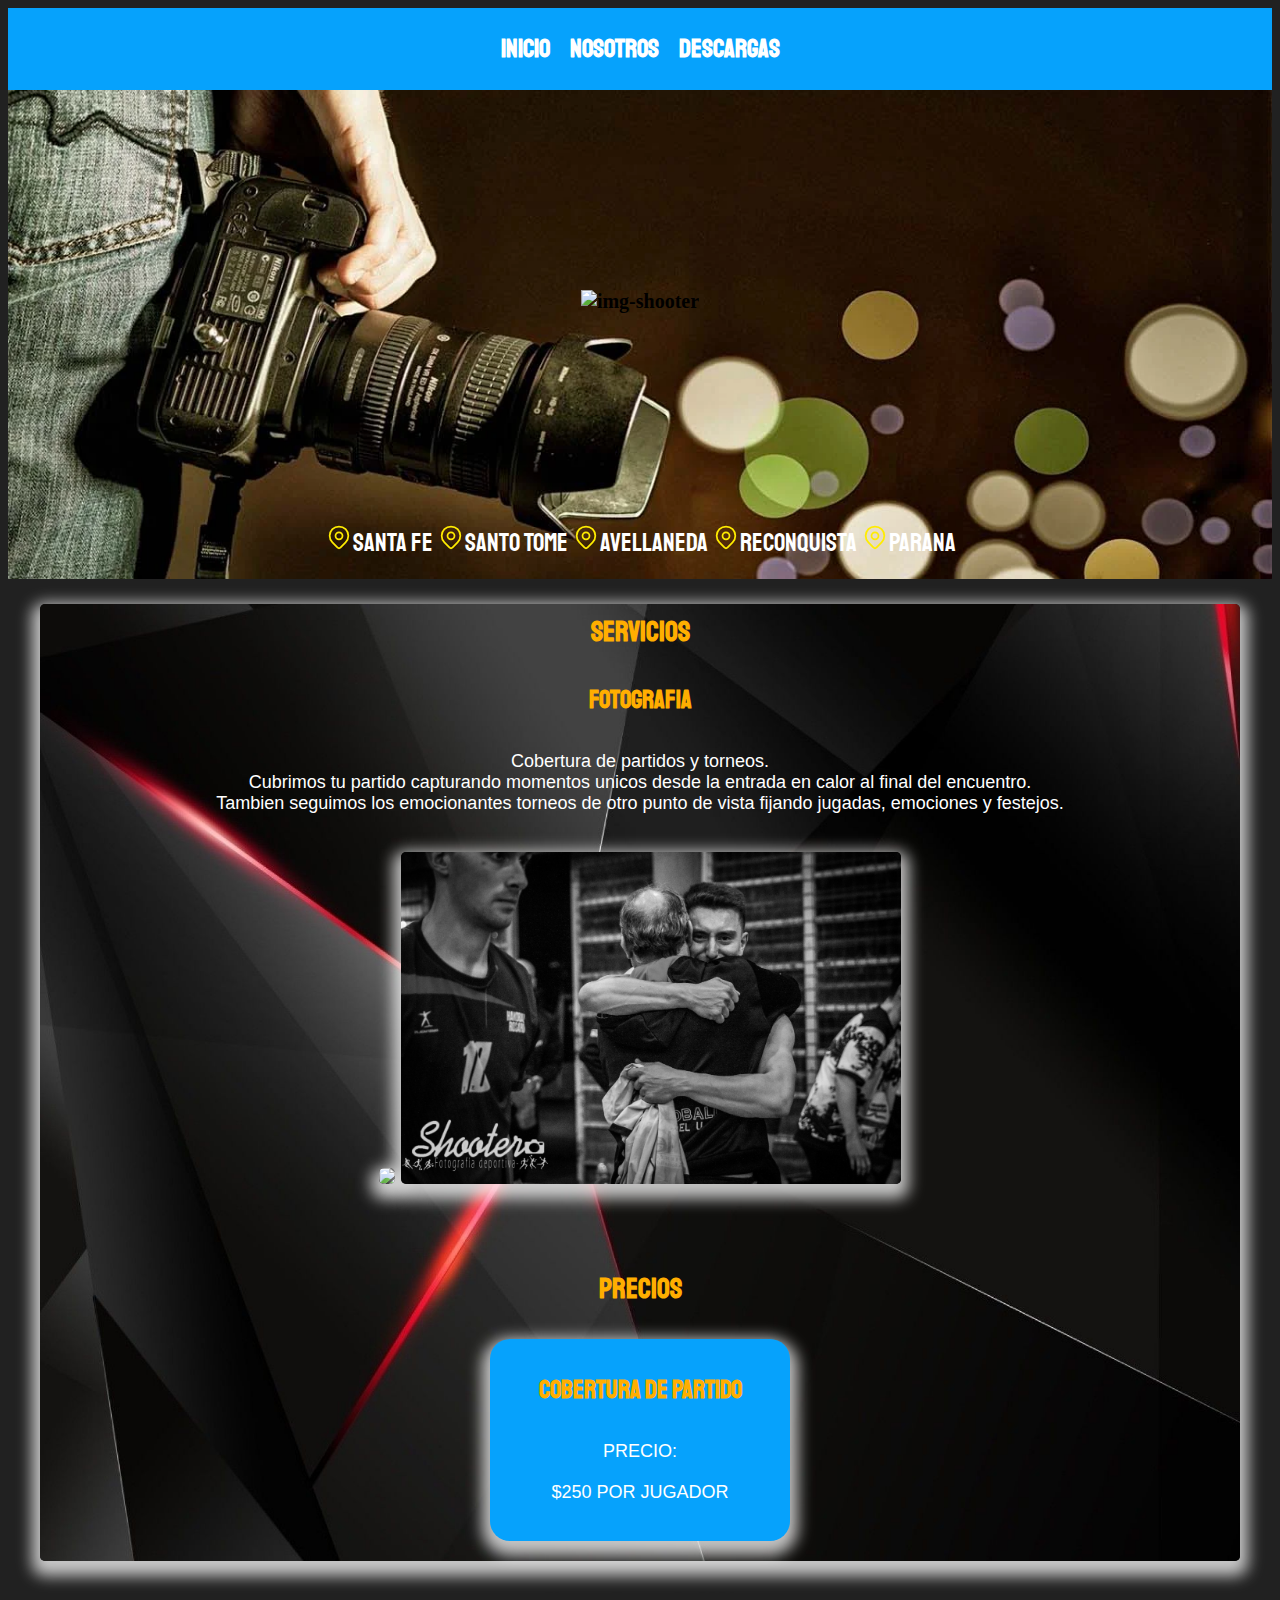
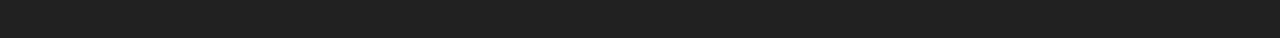
==== index.html @ 8a520754 "Update index.html" ====
<!DOCTYPE html>
<head>
    <meta charset="UTF-8">
<meta lang="lat">
<meta name="viewport" content="width=device-width, initial-scale=1.0">
    <meta translate="no">
    <meta name="description" content="Fotografia Deportiva">
        <link href="style.css" rel="stylesheet" as="style">
        <link href="normalize.css" rel="stylesheet" as="style">
        <meta http-equiv="X-UA-Compatible" content="IE=edge">
        <link rel="preconnect" href="https://fonts.googleapis.com">
<link rel="preconnect" href="https://fonts.gstatic.com" crossorigin>
<link href="https://fonts.googleapis.com/css2?family=Staatliches&display=swap" rel="stylesheet">
    <link rel="preload" href="normalize.css" as="style">
    <link rel="preload" href="style.css" as="style"  >
    <link rel="preload" href="https://fonts.googleapis.com/css2?family=Staatliches&display=swap">
    <link rel="preload" href="https://fonts.gstatic.com">
    <title> Shooter Fotografia Deportiva</title>
    </head>

<body>

<header>
    <nav class="navegacion contenido">
        <a href="index.html">Inicio</a>
        <a href="nosotros.html">Nosotros</a>
        <a href="descarga.html">Descargas</a>

    </nav>
</header >
<div class="fondo ">
   <h1 class="contenido"><picture> <source srcset="nueva  blanco.webp" type="image/webp">
        <img class="img__inicio" src="nueva  blanco.png" alt="img-shooter"></picture>
    </h1>
    <p> <svg xmlns="http://www.w3.org/2000/svg" class="icon icon-tabler icon-tabler-map-pin" width="28" height="28" viewBox="0 0 24 24" stroke-width="1.5" stroke="#ffec00" fill="none" stroke-linecap="round" stroke-linejoin="round">
        <path stroke="none" d="M0 0h24v24H0z" fill="none"/>
        <circle cx="12" cy="11" r="3" />
        <path d="M17.657 16.657l-4.243 4.243a2 2 0 0 1 -2.827 0l-4.244 -4.243a8 8 0 1 1 11.314 0z" />
      </svg>Santa Fe   <svg xmlns="http://www.w3.org/2000/svg" class="icon icon-tabler icon-tabler-map-pin" width="28" height="28" viewBox="0 0 24 24" stroke-width="1.5" stroke="#ffec00" fill="none" stroke-linecap="round" stroke-linejoin="round">
        <path stroke="none" d="M0 0h24v24H0z" fill="none"/>
        <circle cx="12" cy="11" r="3" />
        <path d="M17.657 16.657l-4.243 4.243a2 2 0 0 1 -2.827 0l-4.244 -4.243a8 8 0 1 1 11.314 0z" />
      </svg>Santo Tome   <svg xmlns="http://www.w3.org/2000/svg" class="icon icon-tabler icon-tabler-map-pin" width="28" height="28" viewBox="0 0 24 24" stroke-width="1.5" stroke="#ffec00" fill="none" stroke-linecap="round" stroke-linejoin="round">
        <path stroke="none" d="M0 0h24v24H0z" fill="none"/>
        <circle cx="12" cy="11" r="3" />
        <path d="M17.657 16.657l-4.243 4.243a2 2 0 0 1 -2.827 0l-4.244 -4.243a8 8 0 1 1 11.314 0z" />
      </svg>Avellaneda   <svg xmlns="http://www.w3.org/2000/svg" class="icon icon-tabler icon-tabler-map-pin" width="28" height="28" viewBox="0 0 24 24" stroke-width="1.5" stroke="#ffec00" fill="none" stroke-linecap="round" stroke-linejoin="round">
        <path stroke="none" d="M0 0h24v24H0z" fill="none"/>
        <circle cx="12" cy="11" r="3" />
        <path d="M17.657 16.657l-4.243 4.243a2 2 0 0 1 -2.827 0l-4.244 -4.243a8 8 0 1 1 11.314 0z" />
      </svg>Reconquista   <svg xmlns="http://www.w3.org/2000/svg" class="icon icon-tabler icon-tabler-map-pin" width="28" height="28" viewBox="0 0 24 24" stroke-width="1.5" stroke="#ffec00" fill="none" stroke-linecap="round" stroke-linejoin="round">
        <path stroke="none" d="M0 0h24v24H0z" fill="none"/>
        <circle cx="12" cy="11" r="3" />
        <path d="M17.657 16.657l-4.243 4.243a2 2 0 0 1 -2.827 0l-4.244 -4.243a8 8 0 1 1 11.314 0z" />
      </svg>Parana</p>
</div>



<main class="contenido sombraprincipal">
    <h2>Servicios</h2>
    <div class="servicios__fotografia">
<h3>Fotografia</h3>
<p>Cobertura de partidos y torneos.<br>Cubrimos tu partido capturando momentos unicos desde la entrada en calor al final del encuentro.<br>
  Tambien seguimos los emocionantes torneos de otro punto de vista fijando jugadas, emociones y festejos.
</p>
<p>
<img class="contenido sombra" src="fotos/WhatsApp Image 2021-04-12 at 5.37.15 PM.jpeg">
<img class="contenido sombra" src="fotos/WhatsApp Image 2021-06-12 at 12.08.29 PM.jpeg">
</p>

    </div>
<section class="precio" >
<h2>Precios</h2>
<div class="marco__precio sombra">
  <h3>Cobertura de partido</h3>
  <p class="precio__precio">Precio:</p>
  <p>$250 por jugador</p>
</div>

</section>



















</main>
<footer><p>Shooter Fotografia 2021</p></footer>

    <script src="modernizr.js"></script>
</body>

</html>
---- style.css ----
:root{
     
        --black: #212121;
        --white: #ffffff;
        --primary: #ffae00;
        --secondary: #06a2fc;
        --grey: #9b9b9b;
        --font: 'Staatliches';
    }

 html{   box-sizing: border-box;
    font-size: 62.5%;
  }
  
      
    body{background-color:rgba(0, 0, 0, 0.87);}
     

      body{ width: min(90%  120rem);}

      header{display: flex;
    justify-content: center;
background-color: var(--secondary);
padding: 1.5rem;}

.contenido{max-width: 120rem;
    margin: 0 auto 0 auto;}

/* NAVEGACIÓN */
.navegacion{display: flex;
    flex-direction: column;
    justify-content: space-between;
}
    
    
    .navegacion a { 
        color: var(--white);
        font-family:var(--font);
        padding: 1rem;
        text-decoration: none;
        font-size: 2rem;
    font-weight: bold;
    text-align: center;
    display: block;
    }
    
    
    
    
    @media (min-width: 768px) {.navegacion{ flex-direction: row;
        justify-content: space-between;}
        .navegacion a{font-size: 2.5rem; padding: 1rem;}}

/* TITULOS Y PARRAFOS */

      h1{text-align: center; 
    margin: 0;}

    h2{text-align: center;
        font-weight: bold;
        padding: 1rem;
        font-size: 2.8rem;
        font-family: var(--font);
        color: var(--primary);}


    h3{text-align: center;
        font-weight: bold;
       
        font-size: 2.5rem;
        font-family: var(--font);
    color: var(--primary);}
    
        p{text-align: center;
            font-weight: normal;
            padding: 1rem;
            font-size: 1.8rem;
            font-family:'Istok Web', sans-serif;
       color: var(--white);}

      

       /* IMG SHOOTER */
       .img__inicio{width: 35rem;
        margin: 4rem auto;}

@media (min-width: 768px) { .img__inicio{width: 70rem;
    margin: 20rem auto;}
    
}

/* FONDO */
      .fondo{background-image: url(fondo.jpg);
        background-image: url(fondo.webp);
    background-repeat: no-repeat;
    background-size: cover;
background-position: center;}
    
.fondo p{margin-top: 0;
padding-bottom: 2rem;
font-family: var(--font);
font-size: 2.5rem;}

@media (max-width: 768px) {.fondo p{margin-top: 0;
    padding-bottom: 2rem;
    font-family: var(--font);
    font-size: 2rem;}
    
}

/* SOMBRA*/
.sombraprincipal{-webkit-box-shadow: 0px 7px 15px 8px rgba(255, 255, 255, 0.75);
    -moz-box-shadow: 0px 7px 15px 8px rgba(255, 255, 255, 0.75);
    box-shadow: 0px 7px 15px 8px rgba(255, 255, 255, 0.75);
    background-image: url(FONDO1.jpg);background-repeat: no-repeat;
    background-size: cover; background-position: center;
border-radius: .5rem;}

.sombra{-webkit-box-shadow: 0px 7px 15px 8px rgba(255, 255, 255, 0.75);
    -moz-box-shadow: 0px 7px 15px 8px rgba(255, 255, 255, 0.75);
    box-shadow: 0px 7px 15px 8px rgba(255, 255, 255, 0.75);}
/* SERVICIOS */
.servicios__fotografia{padding-bottom: 2rem;}
.servicios__fotografia img{width: 30rem; border-radius: .5rem;}
@media (min-width: 768px) {
    .servicios__fotografia img{width: 50rem;}.sombraprincipal{background-position: unset;}
}

.marco__precio{max-width: 30rem; background-color: var(--secondary); text-transform: uppercase; font-weight: bold; font-family:var(--font);
margin-left: auto; margin-right: auto; border-radius: 2rem; padding: 1rem 0;}
.precio__precio{margin-bottom: 0;}  .marco__precio p{margin-top: 0;}

.precio{padding-bottom: 2rem;}

/*BOTON*/
.boton  {background-color: var(--primary);
    color: var(--white);
    padding: 1rem 1rem;
    margin-top: 2rem;
    font-size: 2rem;
    text-decoration: none;
    text-transform: uppercase;
    font-weight: bold;
    border-radius: .5rem;
    width: 50%;
    text-align: center;
    border: none;
    display: block;
    font-family: var(--font);
    justify-content: center;
    margin-right: auto;
    margin-left: auto;
    -webkit-box-shadow: -1px 13px 13px 0px rgba(255, 255, 255, 0.75);
    -moz-box-shadow: -1px 13px 13px 0px rgba(255, 255, 255, 0.75);
    box-shadow: -1px 13px 13px 0px rgba(255, 255, 255, 0.75);
    margin-bottom: 1.5rem;
}


    


@media (min-width: 768px) {.boton{font-size: 3rem;padding: 1rem 3rem;margin-top: 1rem;}
    
}

/*CONTACTO*/

.contacto__equipo{ display: flex; flex-direction: column; align-items: center; justify-content: space-between;}

.contacto__equipo a{ padding-left: 7rem; padding-right: 7rem;}


.contacto__equipo img{  width: 25rem; height: 25rem; border-radius: 50%; margin-bottom: 1rem; -webkit-box-shadow: -1px 13px 13px 0px rgba(255, 255, 255, 0.75);
    -moz-box-shadow: -1px 13px 13px 0px rgba(255, 255, 255, 0.75);
    box-shadow: -1px 13px 13px 0px rgba(255, 255, 255, 0.75);}


@media (min-width: 992px) {.contacto__equipo{display: grid; margin: 0 auto; margin-bottom: 2rem;
grid-template-columns: 30% 70%;}.margenarriba{margin-top: 10rem}
.contacto__equipo img{margin-left: auto; margin-right: 0; margin-left: 5rem;  width: 20rem; height: 20rem; } .contacto__equipo a{margin-right: auto; margin-left: 2rem;}

}

.contacto__texto{margin-bottom: 0; padding-bottom: 0;}

.iconcontacto {background-color: var(--primary); border-radius: 1rem;
margin:0 1rem 1rem 1rem;}


/*ICONO*/




/*DESCARGA*/
.descarga{padding-bottom: 2rem;}

.descarga a{ font-family:'Istok Web', sans-serif;}



/*FOOTER*/
footer p{color:var(--black);}
---- style.css ----
:root{
     
        --black: #212121;
        --white: #ffffff;
        --primary: #ffae00;
        --secondary: #06a2fc;
        --grey: #9b9b9b;
        --font: 'Staatliches';
    }

 html{   box-sizing: border-box;
    font-size: 62.5%;
  }
  
      
    body{background-color:rgba(0, 0, 0, 0.87);}
     

      body{ width: min(90%  120rem);}

      header{display: flex;
    justify-content: center;
background-color: var(--secondary);
padding: 1.5rem;}

.contenido{max-width: 120rem;
    margin: 0 auto 0 auto;}

/* NAVEGACIÓN */
.navegacion{display: flex;
    flex-direction: column;
    justify-content: space-between;
}
    
    
    .navegacion a { 
        color: var(--white);
        font-family:var(--font);
        padding: 1rem;
        text-decoration: none;
        font-size: 2rem;
    font-weight: bold;
    text-align: center;
    display: block;
    }
    
    
    
    
    @media (min-width: 768px) {.navegacion{ flex-direction: row;
        justify-content: space-between;}
        .navegacion a{font-size: 2.5rem; padding: 1rem;}}

/* TITULOS Y PARRAFOS */

      h1{text-align: center; 
    margin: 0;}

    h2{text-align: center;
        font-weight: bold;
        padding: 1rem;
        font-size: 2.8rem;
        font-family: var(--font);
        color: var(--primary);}


    h3{text-align: center;
        font-weight: bold;
       
        font-size: 2.5rem;
        font-family: var(--font);
    color: var(--primary);}
    
        p{text-align: center;
            font-weight: normal;
            padding: 1rem;
            font-size: 1.8rem;
            font-family:'Istok Web', sans-serif;
       color: var(--white);}

      

       /* IMG SHOOTER */
       .img__inicio{width: 35rem;
        margin: 4rem auto;}

@media (min-width: 768px) { .img__inicio{width: 70rem;
    margin: 20rem auto;}
    
}

/* FONDO */
      .fondo{background-image: url(fondo.jpg);
        background-image: url(fondo.webp);
    background-repeat: no-repeat;
    background-size: cover;
background-position: center;}
    
.fondo p{margin-top: 0;
padding-bottom: 2rem;
font-family: var(--font);
font-size: 2.5rem;}

@media (max-width: 768px) {.fondo p{margin-top: 0;
    padding-bottom: 2rem;
    font-family: var(--font);
    font-size: 2rem;}
    
}

/* SOMBRA*/
.sombraprincipal{-webkit-box-shadow: 0px 7px 15px 8px rgba(255, 255, 255, 0.75);
    -moz-box-shadow: 0px 7px 15px 8px rgba(255, 255, 255, 0.75);
    box-shadow: 0px 7px 15px 8px rgba(255, 255, 255, 0.75);
    background-image: url(FONDO1.jpg);background-repeat: no-repeat;
    background-size: cover; background-position: center;
border-radius: .5rem;}

.sombra{-webkit-box-shadow: 0px 7px 15px 8px rgba(255, 255, 255, 0.75);
    -moz-box-shadow: 0px 7px 15px 8px rgba(255, 255, 255, 0.75);
    box-shadow: 0px 7px 15px 8px rgba(255, 255, 255, 0.75);}
/* SERVICIOS */
.servicios__fotografia{padding-bottom: 2rem;}
.servicios__fotografia img{width: 30rem; border-radius: .5rem;}
@media (min-width: 768px) {
    .servicios__fotografia img{width: 50rem;}.sombraprincipal{background-position: unset;}
}

.marco__precio{max-width: 30rem; background-color: var(--secondary); text-transform: uppercase; font-weight: bold; font-family:var(--font);
margin-left: auto; margin-right: auto; border-radius: 2rem; padding: 1rem 0;}
.precio__precio{margin-bottom: 0;}  .marco__precio p{margin-top: 0;}

.precio{padding-bottom: 2rem;}

/*BOTON*/
.boton  {background-color: var(--primary);
    color: var(--white);
    padding: 1rem 1rem;
    margin-top: 2rem;
    font-size: 2rem;
    text-decoration: none;
    text-transform: uppercase;
    font-weight: bold;
    border-radius: .5rem;
    width: 50%;
    text-align: center;
    border: none;
    display: block;
    font-family: var(--font);
    justify-content: center;
    margin-right: auto;
    margin-left: auto;
    -webkit-box-shadow: -1px 13px 13px 0px rgba(255, 255, 255, 0.75);
    -moz-box-shadow: -1px 13px 13px 0px rgba(255, 255, 255, 0.75);
    box-shadow: -1px 13px 13px 0px rgba(255, 255, 255, 0.75);
    margin-bottom: 1.5rem;
}


    


@media (min-width: 768px) {.boton{font-size: 3rem;padding: 1rem 3rem;margin-top: 1rem;}
    
}

/*CONTACTO*/

.contacto__equipo{ display: flex; flex-direction: column; align-items: center; justify-content: space-between;}

.contacto__equipo a{ padding-left: 7rem; padding-right: 7rem;}


.contacto__equipo img{  width: 25rem; height: 25rem; border-radius: 50%; margin-bottom: 1rem; -webkit-box-shadow: -1px 13px 13px 0px rgba(255, 255, 255, 0.75);
    -moz-box-shadow: -1px 13px 13px 0px rgba(255, 255, 255, 0.75);
    box-shadow: -1px 13px 13px 0px rgba(255, 255, 255, 0.75);}


@media (min-width: 992px) {.contacto__equipo{display: grid; margin: 0 auto; margin-bottom: 2rem;
grid-template-columns: 30% 70%;}.margenarriba{margin-top: 10rem}
.contacto__equipo img{margin-left: auto; margin-right: 0; margin-left: 5rem;  width: 20rem; height: 20rem; } .contacto__equipo a{margin-right: auto; margin-left: 2rem;}

}

.contacto__texto{margin-bottom: 0; padding-bottom: 0;}

.iconcontacto {background-color: var(--primary); border-radius: 1rem;
margin:0 1rem 1rem 1rem;}


/*ICONO*/




/*DESCARGA*/
.descarga{padding-bottom: 2rem;}

.descarga a{ font-family:'Istok Web', sans-serif;}



/*FOOTER*/
footer p{color:var(--black);}
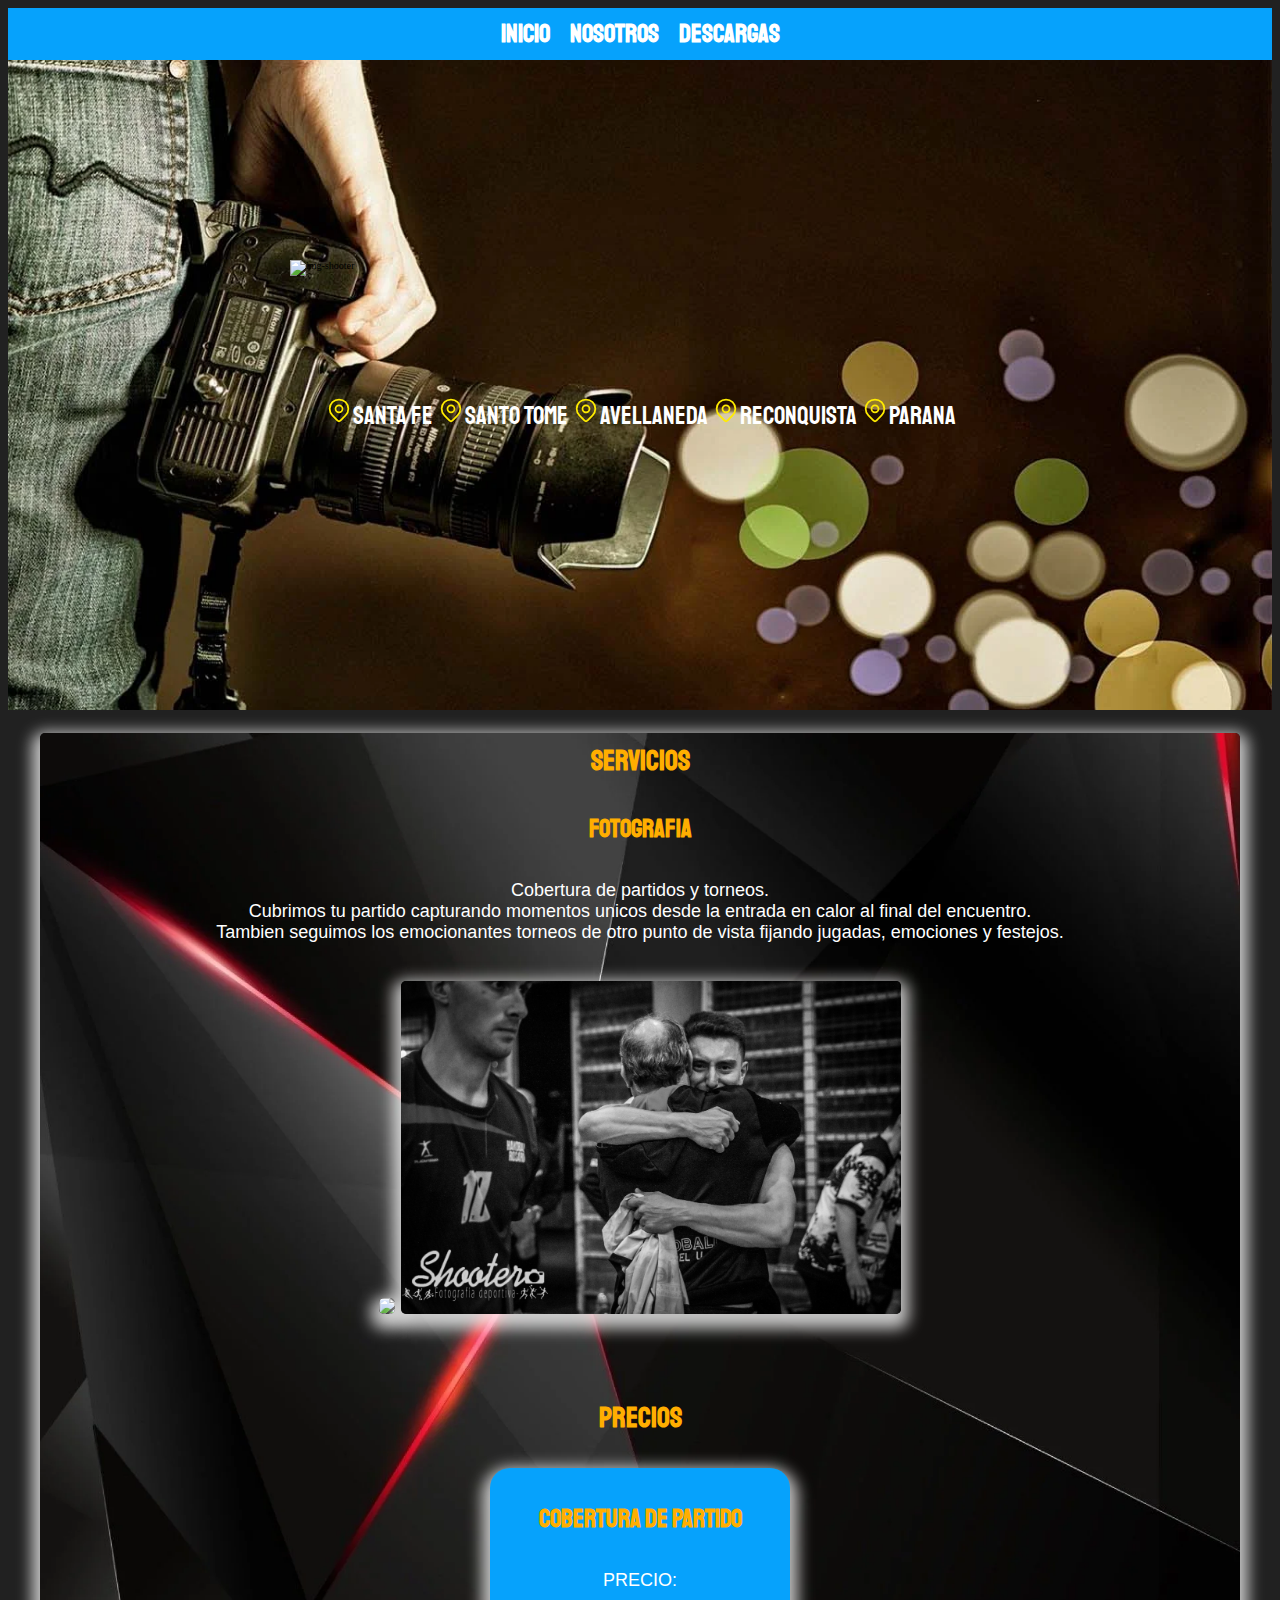
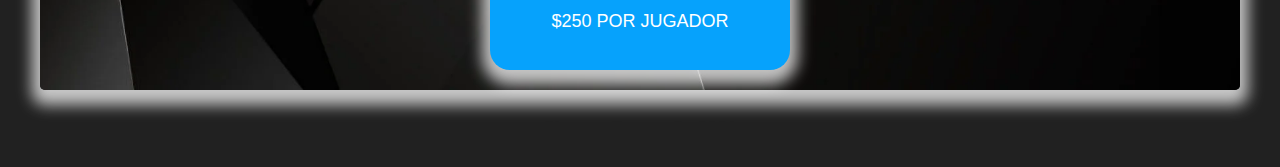
==== commit f1acb5c8: "Update index.html" ====
--- a/index.html
+++ b/index.html
@@ -29,9 +29,9 @@
     </nav>
 </header >
 <div class="fondo ">
-   <h1 class="contenido"><picture> <source srcset="nueva  blanco.webp" type="image/webp">
-        <img class="img__inicio" src="nueva  blanco.png" alt="img-shooter"></picture>
-    </h1>
+   <picture> <source srcset="nueva  blanco.webp" type="image/webp">
+        <img class="img__inicio contenido" src="nueva  blanco.png" alt="img-shooter"></picture>
+        
     <p> <svg xmlns="http://www.w3.org/2000/svg" class="icon icon-tabler icon-tabler-map-pin" width="28" height="28" viewBox="0 0 24 24" stroke-width="1.5" stroke="#ffec00" fill="none" stroke-linecap="round" stroke-linejoin="round">
         <path stroke="none" d="M0 0h24v24H0z" fill="none"/>
         <circle cx="12" cy="11" r="3" />
--- a/style.css
+++ b/style.css
@@ -11,17 +11,19 @@
  html{   box-sizing: border-box;
     font-size: 62.5%;
   }
+  *, *:before, *:after {
+    box-sizing: inherit;
+  }
   
       
     body{background-color:rgba(0, 0, 0, 0.87);}
      
 
-      body{ width: min(90%  120rem);}
+      
 
       header{display: flex;
     justify-content: center;
-background-color: var(--secondary);
-padding: 1.5rem;}
+background-color: var(--secondary);}
 
 .contenido{max-width: 120rem;
     margin: 0 auto 0 auto;}
@@ -39,17 +41,16 @@
         padding: 1rem;
         text-decoration: none;
         font-size: 2rem;
-    font-weight: bold;
-    text-align: center;
-    display: block;
+        font-weight: bold;
+        text-align: center;
+        display: block;
     }
     
     
     
     
-    @media (min-width: 768px) {.navegacion{ flex-direction: row;
-        justify-content: space-between;}
-        .navegacion a{font-size: 2.5rem; padding: 1rem;}}
+    @media (min-width: 768px) {.navegacion{ flex-direction: row;}
+        .navegacion a{font-size: 2.5rem;}}
 
 /* TITULOS Y PARRAFOS */
 
@@ -82,10 +83,13 @@
 
        /* IMG SHOOTER */
        .img__inicio{width: 35rem;
-        margin: 4rem auto;}
+        display: flex;
+        justify-content: center;
+        margin: 0 auto;}
 
 @media (min-width: 768px) { .img__inicio{width: 70rem;
-    margin: 20rem auto;}
+    padding-top: 20rem;
+padding-bottom: 10rem;}
     
 }
 
@@ -94,15 +98,21 @@
         background-image: url(fondo.webp);
     background-repeat: no-repeat;
     background-size: cover;
-background-position: center;}
-    
-.fondo p{margin-top: 0;
-padding-bottom: 2rem;
+background-position: center;
+width: 100%;
+height: 35rem;}
+@media (min-width: 768px) {.fondo{
+    height: 65rem;}
+}
+    
+.fondo p{
+
 font-family: var(--font);
-font-size: 2.5rem;}
-
-@media (max-width: 768px) {.fondo p{margin-top: 0;
-    padding-bottom: 2rem;
+font-size: 2.5rem;
+margin: 2rem auto;
+padding: 0;}
+
+@media (max-width: 768px) {.fondo p{
     font-family: var(--font);
     font-size: 2rem;}
     
@@ -112,8 +122,10 @@
 .sombraprincipal{-webkit-box-shadow: 0px 7px 15px 8px rgba(255, 255, 255, 0.75);
     -moz-box-shadow: 0px 7px 15px 8px rgba(255, 255, 255, 0.75);
     box-shadow: 0px 7px 15px 8px rgba(255, 255, 255, 0.75);
-    background-image: url(FONDO1.jpg);background-repeat: no-repeat;
-    background-size: cover; background-position: center;
+    background-image: url(FONDO1.jpg);
+    background-image: url(FONDO1.webp);
+    background-repeat: no-repeat;
+    background-size: cover; 
 border-radius: .5rem;}
 
 .sombra{-webkit-box-shadow: 0px 7px 15px 8px rgba(255, 255, 255, 0.75);
@@ -123,7 +135,7 @@
 .servicios__fotografia{padding-bottom: 2rem;}
 .servicios__fotografia img{width: 30rem; border-radius: .5rem;}
 @media (min-width: 768px) {
-    .servicios__fotografia img{width: 50rem;}.sombraprincipal{background-position: unset;}
+    .servicios__fotografia img{width: 50rem;}
 }
 
 .marco__precio{max-width: 30rem; background-color: var(--secondary); text-transform: uppercase; font-weight: bold; font-family:var(--font);
@@ -135,14 +147,15 @@
 /*BOTON*/
 .boton  {background-color: var(--primary);
     color: var(--white);
-    padding: 1rem 1rem;
-    margin-top: 2rem;
-    font-size: 2rem;
+    padding: 1rem 3rem;
+	margin-top: 1rem;
+	font-size: 2rem;
+	max-width: 40rem;
     text-decoration: none;
     text-transform: uppercase;
     font-weight: bold;
     border-radius: .5rem;
-    width: 50%;
+    width: 90%;
     text-align: center;
     border: none;
     display: block;
@@ -156,13 +169,12 @@
     margin-bottom: 1.5rem;
 }
 
-
-    
-
-
-@media (min-width: 768px) {.boton{font-size: 3rem;padding: 1rem 3rem;margin-top: 1rem;}
-    
-}
+.boton:hover{cursor: pointer;}
+    
+
+
+    
+
 
 /*CONTACTO*/
 
--- a/style.css
+++ b/style.css
@@ -11,17 +11,19 @@
  html{   box-sizing: border-box;
     font-size: 62.5%;
   }
+  *, *:before, *:after {
+    box-sizing: inherit;
+  }
   
       
     body{background-color:rgba(0, 0, 0, 0.87);}
      
 
-      body{ width: min(90%  120rem);}
+      
 
       header{display: flex;
     justify-content: center;
-background-color: var(--secondary);
-padding: 1.5rem;}
+background-color: var(--secondary);}
 
 .contenido{max-width: 120rem;
     margin: 0 auto 0 auto;}
@@ -39,17 +41,16 @@
         padding: 1rem;
         text-decoration: none;
         font-size: 2rem;
-    font-weight: bold;
-    text-align: center;
-    display: block;
+        font-weight: bold;
+        text-align: center;
+        display: block;
     }
     
     
     
     
-    @media (min-width: 768px) {.navegacion{ flex-direction: row;
-        justify-content: space-between;}
-        .navegacion a{font-size: 2.5rem; padding: 1rem;}}
+    @media (min-width: 768px) {.navegacion{ flex-direction: row;}
+        .navegacion a{font-size: 2.5rem;}}
 
 /* TITULOS Y PARRAFOS */
 
@@ -82,10 +83,13 @@
 
        /* IMG SHOOTER */
        .img__inicio{width: 35rem;
-        margin: 4rem auto;}
+        display: flex;
+        justify-content: center;
+        margin: 0 auto;}
 
 @media (min-width: 768px) { .img__inicio{width: 70rem;
-    margin: 20rem auto;}
+    padding-top: 20rem;
+padding-bottom: 10rem;}
     
 }
 
@@ -94,15 +98,21 @@
         background-image: url(fondo.webp);
     background-repeat: no-repeat;
     background-size: cover;
-background-position: center;}
-    
-.fondo p{margin-top: 0;
-padding-bottom: 2rem;
+background-position: center;
+width: 100%;
+height: 35rem;}
+@media (min-width: 768px) {.fondo{
+    height: 65rem;}
+}
+    
+.fondo p{
+
 font-family: var(--font);
-font-size: 2.5rem;}
-
-@media (max-width: 768px) {.fondo p{margin-top: 0;
-    padding-bottom: 2rem;
+font-size: 2.5rem;
+margin: 2rem auto;
+padding: 0;}
+
+@media (max-width: 768px) {.fondo p{
     font-family: var(--font);
     font-size: 2rem;}
     
@@ -112,8 +122,10 @@
 .sombraprincipal{-webkit-box-shadow: 0px 7px 15px 8px rgba(255, 255, 255, 0.75);
     -moz-box-shadow: 0px 7px 15px 8px rgba(255, 255, 255, 0.75);
     box-shadow: 0px 7px 15px 8px rgba(255, 255, 255, 0.75);
-    background-image: url(FONDO1.jpg);background-repeat: no-repeat;
-    background-size: cover; background-position: center;
+    background-image: url(FONDO1.jpg);
+    background-image: url(FONDO1.webp);
+    background-repeat: no-repeat;
+    background-size: cover; 
 border-radius: .5rem;}
 
 .sombra{-webkit-box-shadow: 0px 7px 15px 8px rgba(255, 255, 255, 0.75);
@@ -123,7 +135,7 @@
 .servicios__fotografia{padding-bottom: 2rem;}
 .servicios__fotografia img{width: 30rem; border-radius: .5rem;}
 @media (min-width: 768px) {
-    .servicios__fotografia img{width: 50rem;}.sombraprincipal{background-position: unset;}
+    .servicios__fotografia img{width: 50rem;}
 }
 
 .marco__precio{max-width: 30rem; background-color: var(--secondary); text-transform: uppercase; font-weight: bold; font-family:var(--font);
@@ -135,14 +147,15 @@
 /*BOTON*/
 .boton  {background-color: var(--primary);
     color: var(--white);
-    padding: 1rem 1rem;
-    margin-top: 2rem;
-    font-size: 2rem;
+    padding: 1rem 3rem;
+	margin-top: 1rem;
+	font-size: 2rem;
+	max-width: 40rem;
     text-decoration: none;
     text-transform: uppercase;
     font-weight: bold;
     border-radius: .5rem;
-    width: 50%;
+    width: 90%;
     text-align: center;
     border: none;
     display: block;
@@ -156,13 +169,12 @@
     margin-bottom: 1.5rem;
 }
 
-
-    
-
-
-@media (min-width: 768px) {.boton{font-size: 3rem;padding: 1rem 3rem;margin-top: 1rem;}
-    
-}
+.boton:hover{cursor: pointer;}
+    
+
+
+    
+
 
 /*CONTACTO*/
 
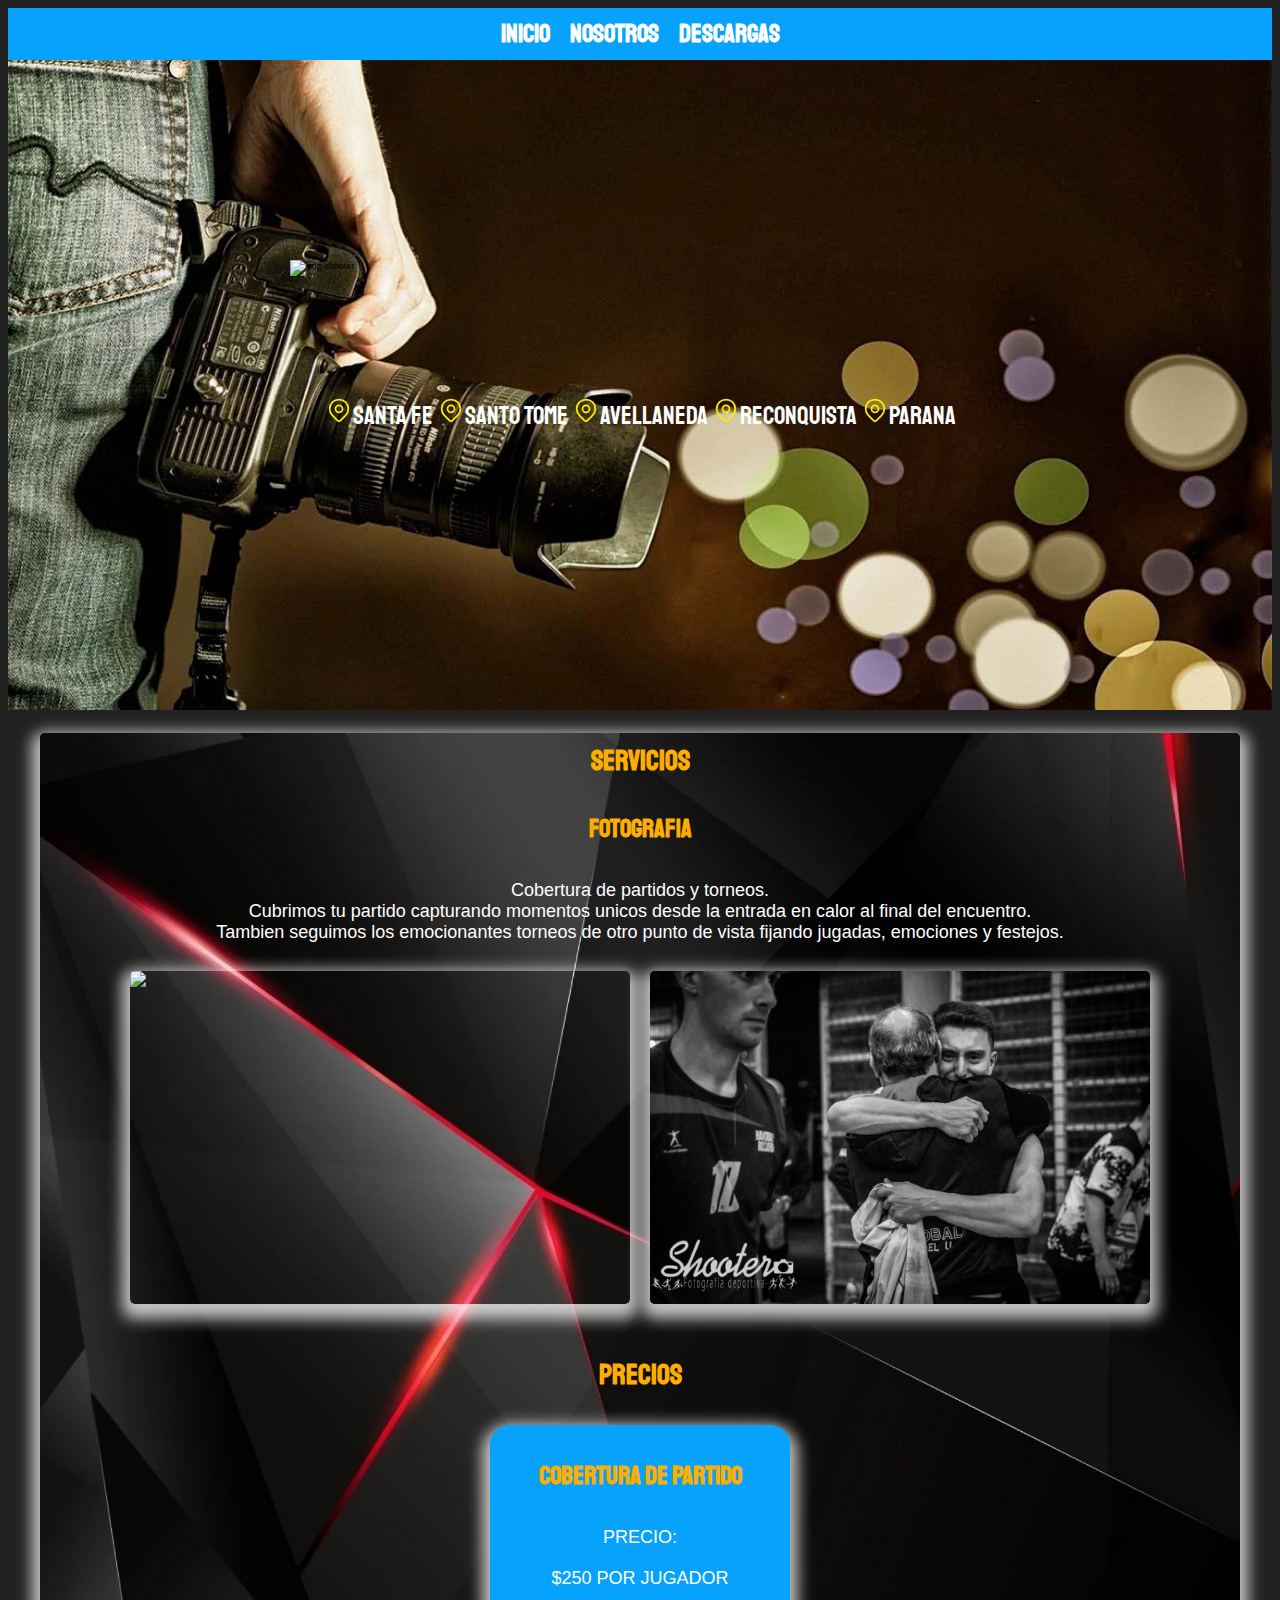
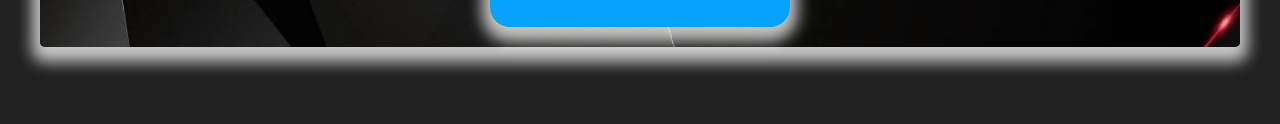
==== commit 8d53746a: "Update index.html" ====
--- a/index.html
+++ b/index.html
@@ -31,7 +31,7 @@
 <div class="fondo ">
    <picture> <source srcset="nueva  blanco.webp" type="image/webp">
         <img class="img__inicio contenido" src="nueva  blanco.png" alt="img-shooter"></picture>
-        
+
     <p> <svg xmlns="http://www.w3.org/2000/svg" class="icon icon-tabler icon-tabler-map-pin" width="28" height="28" viewBox="0 0 24 24" stroke-width="1.5" stroke="#ffec00" fill="none" stroke-linecap="round" stroke-linejoin="round">
         <path stroke="none" d="M0 0h24v24H0z" fill="none"/>
         <circle cx="12" cy="11" r="3" />
@@ -64,10 +64,10 @@
 <p>Cobertura de partidos y torneos.<br>Cubrimos tu partido capturando momentos unicos desde la entrada en calor al final del encuentro.<br>
   Tambien seguimos los emocionantes torneos de otro punto de vista fijando jugadas, emociones y festejos.
 </p>
-<p>
+<div class="imagen-servicio" >
 <img class="contenido sombra" src="fotos/WhatsApp Image 2021-04-12 at 5.37.15 PM.jpeg">
 <img class="contenido sombra" src="fotos/WhatsApp Image 2021-06-12 at 12.08.29 PM.jpeg">
-</p>
+</div>
 
     </div>
 <section class="precio" >
--- a/style.css
+++ b/style.css
@@ -133,9 +133,17 @@
     box-shadow: 0px 7px 15px 8px rgba(255, 255, 255, 0.75);}
 /* SERVICIOS */
 .servicios__fotografia{padding-bottom: 2rem;}
-.servicios__fotografia img{width: 30rem; border-radius: .5rem;}
-@media (min-width: 768px) {
+.servicios__fotografia img{width: 30rem; border-radius: .5rem;
+margin: 0;}
+@media (min-width: 992px) {
     .servicios__fotografia img{width: 50rem;}
+}
+
+.imagen-servicio{
+    display:flex;
+justify-content: center;
+gap: 2rem;
+
 }
 
 .marco__precio{max-width: 30rem; background-color: var(--secondary); text-transform: uppercase; font-weight: bold; font-family:var(--font);
--- a/style.css
+++ b/style.css
@@ -133,9 +133,17 @@
     box-shadow: 0px 7px 15px 8px rgba(255, 255, 255, 0.75);}
 /* SERVICIOS */
 .servicios__fotografia{padding-bottom: 2rem;}
-.servicios__fotografia img{width: 30rem; border-radius: .5rem;}
-@media (min-width: 768px) {
+.servicios__fotografia img{width: 30rem; border-radius: .5rem;
+margin: 0;}
+@media (min-width: 992px) {
     .servicios__fotografia img{width: 50rem;}
+}
+
+.imagen-servicio{
+    display:flex;
+justify-content: center;
+gap: 2rem;
+
 }
 
 .marco__precio{max-width: 30rem; background-color: var(--secondary); text-transform: uppercase; font-weight: bold; font-family:var(--font);
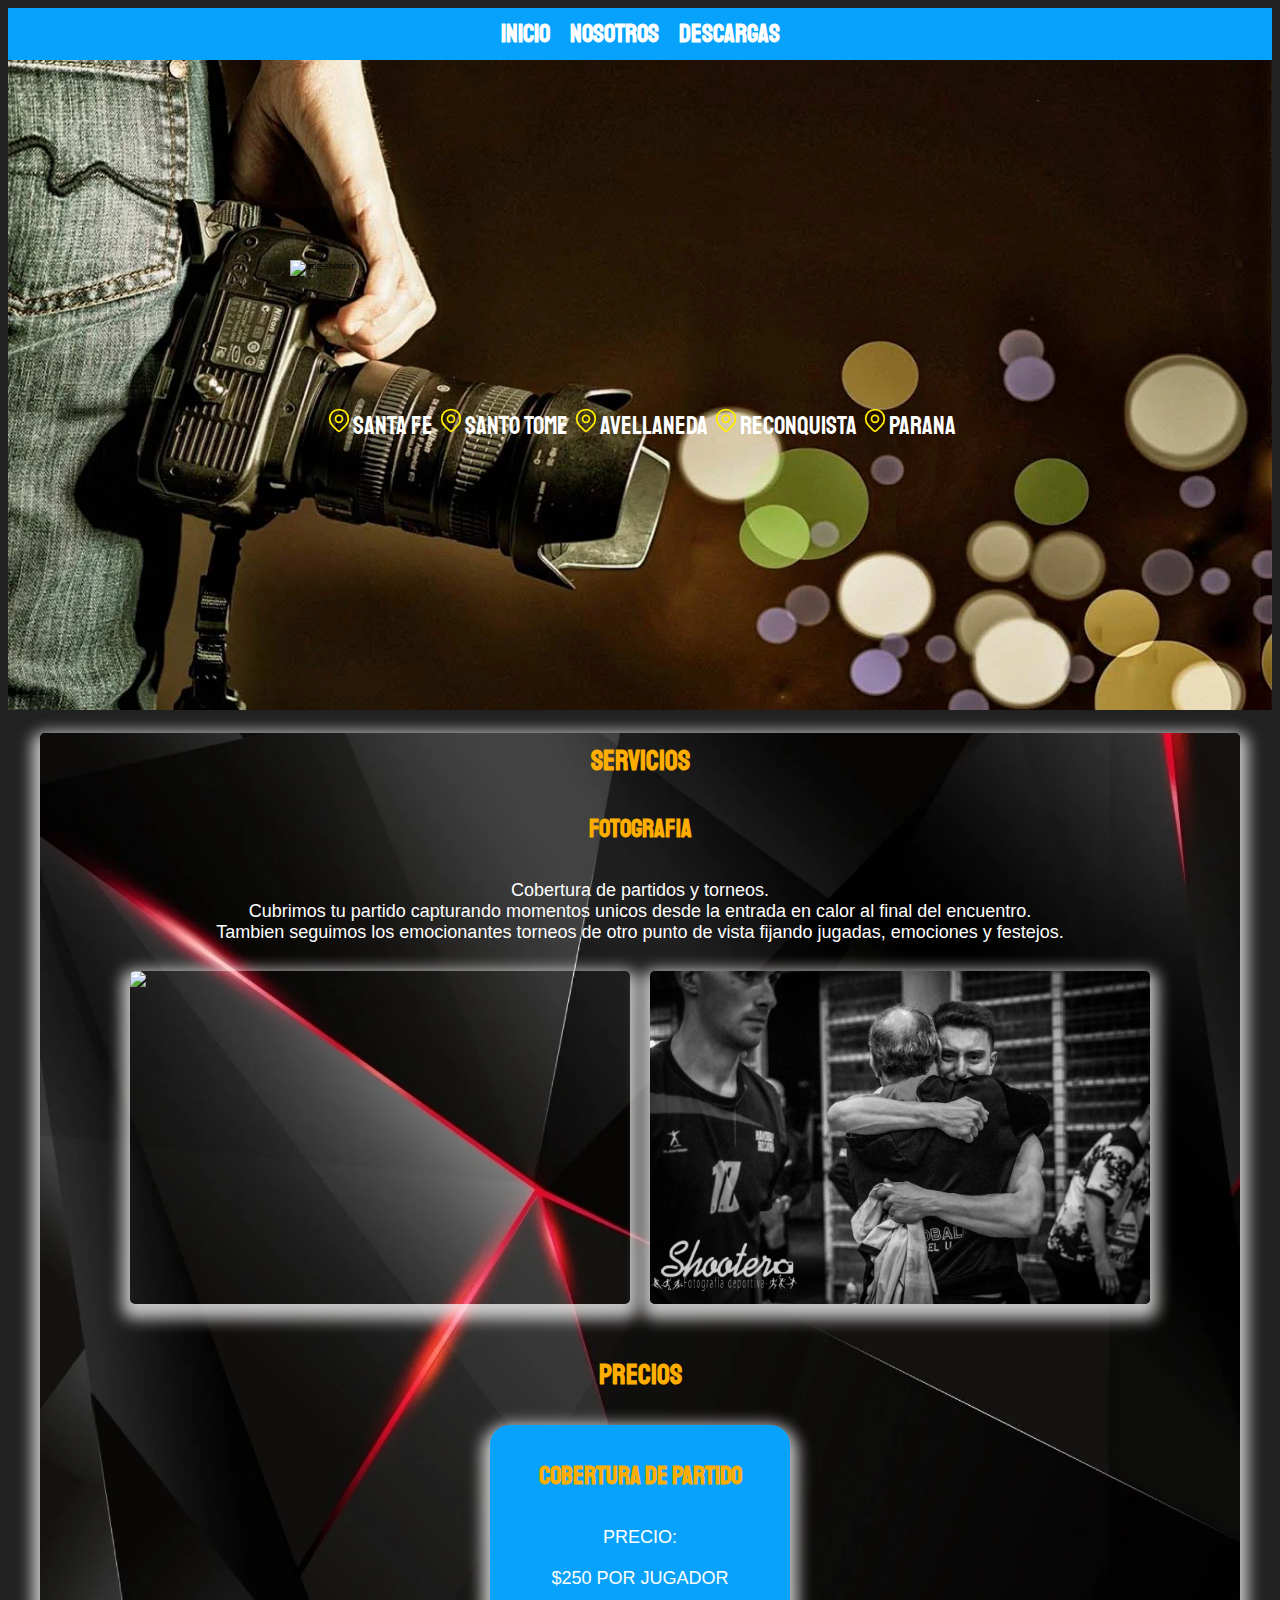
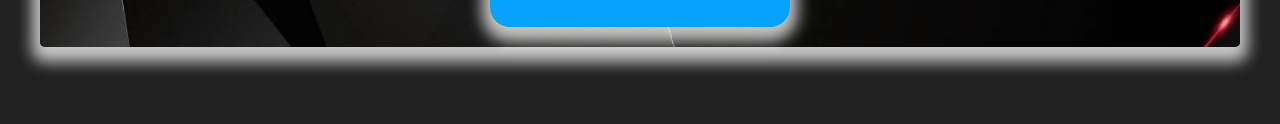
==== commit 10487ce9: "Update index.html" ====
--- a/index.html
+++ b/index.html
@@ -64,7 +64,7 @@
 <p>Cobertura de partidos y torneos.<br>Cubrimos tu partido capturando momentos unicos desde la entrada en calor al final del encuentro.<br>
   Tambien seguimos los emocionantes torneos de otro punto de vista fijando jugadas, emociones y festejos.
 </p>
-<div class="imagen-servicio" >
+<div class="imagen-servicio contenido" >
 <img class="contenido sombra" src="fotos/WhatsApp Image 2021-04-12 at 5.37.15 PM.jpeg">
 <img class="contenido sombra" src="fotos/WhatsApp Image 2021-06-12 at 12.08.29 PM.jpeg">
 </div>
--- a/style.css
+++ b/style.css
@@ -85,7 +85,8 @@
        .img__inicio{width: 35rem;
         display: flex;
         justify-content: center;
-        margin: 0 auto;}
+        margin: 0 auto;
+        padding-top: 10rem;}
 
 @media (min-width: 768px) { .img__inicio{width: 70rem;
     padding-top: 20rem;
@@ -110,7 +111,7 @@
 font-family: var(--font);
 font-size: 2.5rem;
 margin: 2rem auto;
-padding: 0;}
+padding: 1rem;}
 
 @media (max-width: 768px) {.fondo p{
     font-family: var(--font);
@@ -134,17 +135,26 @@
 /* SERVICIOS */
 .servicios__fotografia{padding-bottom: 2rem;}
 .servicios__fotografia img{width: 30rem; border-radius: .5rem;
-margin: 0;}
+}
 @media (min-width: 992px) {
-    .servicios__fotografia img{width: 50rem;}
+    .servicios__fotografia img{width: 50rem; margin: 0;}
 }
 
 .imagen-servicio{
     display:flex;
-justify-content: center;
-gap: 2rem;
-
-}
+    flex-direction: column;
+    justify-content: center;
+    gap: 2rem;
+
+}
+
+@media (min-width: 768px) {
+    .imagen-servicio{
+        flex-direction: row;
+    justify-content: center;
+    } 
+}
+
 
 .marco__precio{max-width: 30rem; background-color: var(--secondary); text-transform: uppercase; font-weight: bold; font-family:var(--font);
 margin-left: auto; margin-right: auto; border-radius: 2rem; padding: 1rem 0;}
--- a/style.css
+++ b/style.css
@@ -85,7 +85,8 @@
        .img__inicio{width: 35rem;
         display: flex;
         justify-content: center;
-        margin: 0 auto;}
+        margin: 0 auto;
+        padding-top: 10rem;}
 
 @media (min-width: 768px) { .img__inicio{width: 70rem;
     padding-top: 20rem;
@@ -110,7 +111,7 @@
 font-family: var(--font);
 font-size: 2.5rem;
 margin: 2rem auto;
-padding: 0;}
+padding: 1rem;}
 
 @media (max-width: 768px) {.fondo p{
     font-family: var(--font);
@@ -134,17 +135,26 @@
 /* SERVICIOS */
 .servicios__fotografia{padding-bottom: 2rem;}
 .servicios__fotografia img{width: 30rem; border-radius: .5rem;
-margin: 0;}
+}
 @media (min-width: 992px) {
-    .servicios__fotografia img{width: 50rem;}
+    .servicios__fotografia img{width: 50rem; margin: 0;}
 }
 
 .imagen-servicio{
     display:flex;
-justify-content: center;
-gap: 2rem;
-
-}
+    flex-direction: column;
+    justify-content: center;
+    gap: 2rem;
+
+}
+
+@media (min-width: 768px) {
+    .imagen-servicio{
+        flex-direction: row;
+    justify-content: center;
+    } 
+}
+
 
 .marco__precio{max-width: 30rem; background-color: var(--secondary); text-transform: uppercase; font-weight: bold; font-family:var(--font);
 margin-left: auto; margin-right: auto; border-radius: 2rem; padding: 1rem 0;}
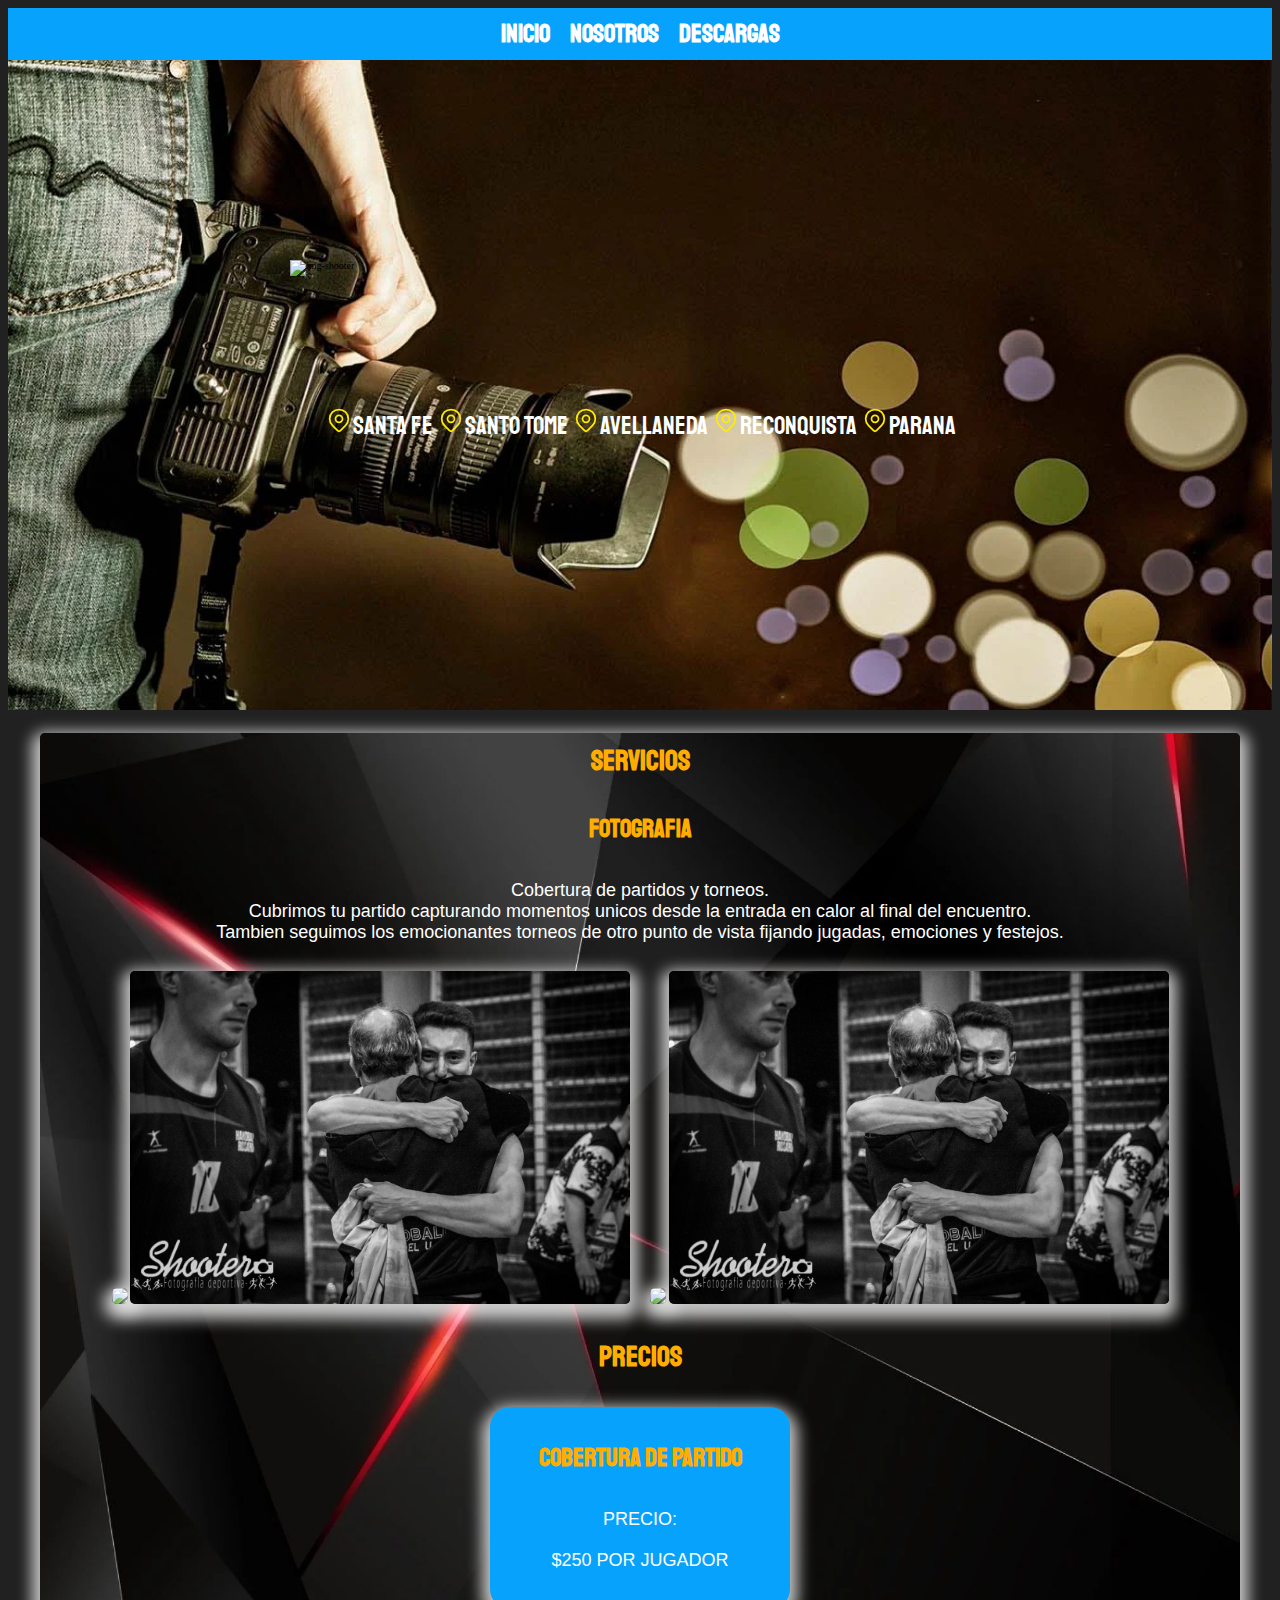
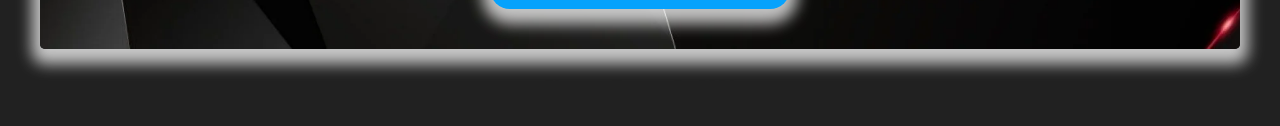
==== commit c2c772f2: "Update index.html" ====
--- a/index.html
+++ b/index.html
@@ -64,10 +64,17 @@
 <p>Cobertura de partidos y torneos.<br>Cubrimos tu partido capturando momentos unicos desde la entrada en calor al final del encuentro.<br>
   Tambien seguimos los emocionantes torneos de otro punto de vista fijando jugadas, emociones y festejos.
 </p>
-<div class="imagen-servicio contenido" >
-<img class="contenido sombra" src="fotos/WhatsApp Image 2021-04-12 at 5.37.15 PM.jpeg">
-<img class="contenido sombra" src="fotos/WhatsApp Image 2021-06-12 at 12.08.29 PM.jpeg">
+<div class="imagen-servicio" >
+<div>
+  <img class="contenido sombra" loading="lazy"  src="fotos/WhatsApp Image 2021-04-12 at 5.37.15 PM.jpeg">
+<img class="contenido sombra" loading="lazy" src="fotos/WhatsApp Image 2021-06-12 at 12.08.29 PM.jpeg">
 </div>
+
+<div>
+  <img class="contenido sombra" loading="lazy"  src="fotos/WhatsApp Image 2021-04-12 at 5.37.15 PM.jpeg">
+  <img class="contenido sombra" loading="lazy" src="fotos/WhatsApp Image 2021-06-12 at 12.08.29 PM.jpeg">
+</div>
+
 
     </div>
 <section class="precio" >
--- a/style.css
+++ b/style.css
@@ -101,7 +101,7 @@
     background-size: cover;
 background-position: center;
 width: 100%;
-height: 35rem;}
+height: 40rem;}
 @media (min-width: 768px) {.fondo{
     height: 65rem;}
 }
@@ -114,6 +114,7 @@
 padding: 1rem;}
 
 @media (max-width: 768px) {.fondo p{
+    padding-top: 6rem;
     font-family: var(--font);
     font-size: 2rem;}
     
--- a/style.css
+++ b/style.css
@@ -101,7 +101,7 @@
     background-size: cover;
 background-position: center;
 width: 100%;
-height: 35rem;}
+height: 40rem;}
 @media (min-width: 768px) {.fondo{
     height: 65rem;}
 }
@@ -114,6 +114,7 @@
 padding: 1rem;}
 
 @media (max-width: 768px) {.fondo p{
+    padding-top: 6rem;
     font-family: var(--font);
     font-size: 2rem;}
     
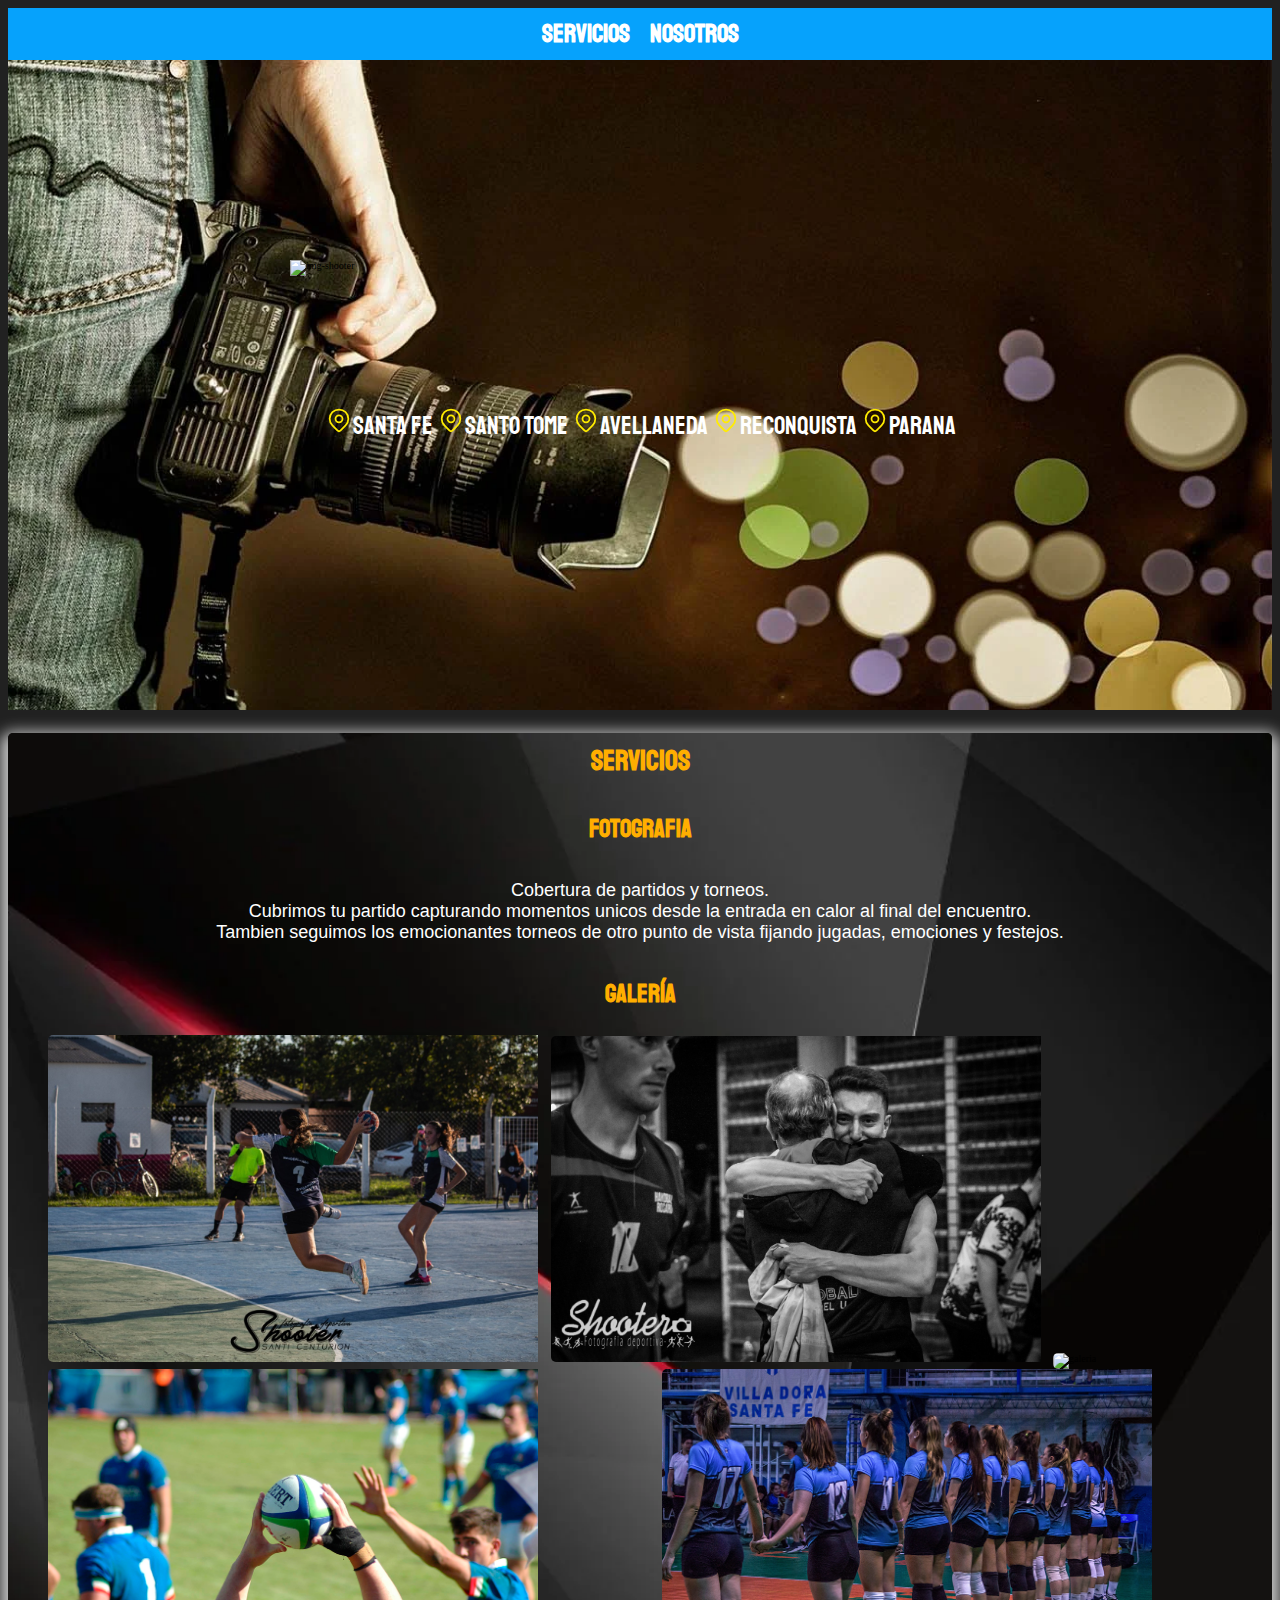
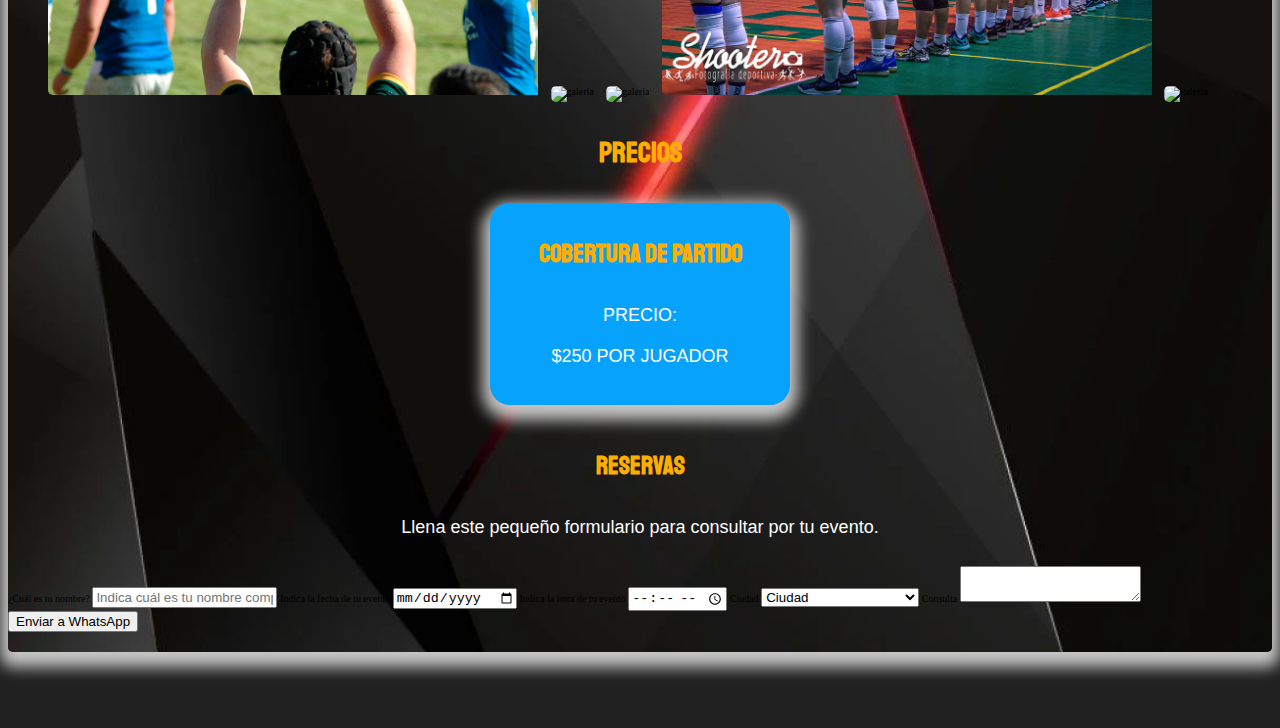
==== commit a67370b4: "Update index.html" ====
--- a/index.html
+++ b/index.html
@@ -7,6 +7,7 @@
     <meta name="description" content="Fotografia Deportiva">
         <link href="style.css" rel="stylesheet" as="style">
         <link href="normalize.css" rel="stylesheet" as="style">
+        <link href="form.css" rel="stylesheet" as="style">
         <meta http-equiv="X-UA-Compatible" content="IE=edge">
         <link rel="preconnect" href="https://fonts.googleapis.com">
 <link rel="preconnect" href="https://fonts.gstatic.com" crossorigin>
@@ -20,14 +21,13 @@
 
 <body>
 
-<header>
+<header class="header">
     <nav class="navegacion contenido">
-        <a href="index.html">Inicio</a>
+        <a href="index.html">Servicios</a>
         <a href="nosotros.html">Nosotros</a>
-        <a href="descarga.html">Descargas</a>
 
     </nav>
-</header >
+</header>
 <div class="fondo ">
    <picture> <source srcset="nueva  blanco.webp" type="image/webp">
         <img class="img__inicio contenido" src="nueva  blanco.png" alt="img-shooter"></picture>
@@ -57,26 +57,18 @@
 
 
 
-<main class="contenido sombraprincipal">
+<main class="contenedor sombraprincipal">
     <h2>Servicios</h2>
     <div class="servicios__fotografia">
 <h3>Fotografia</h3>
 <p>Cobertura de partidos y torneos.<br>Cubrimos tu partido capturando momentos unicos desde la entrada en calor al final del encuentro.<br>
   Tambien seguimos los emocionantes torneos de otro punto de vista fijando jugadas, emociones y festejos.
 </p>
-<div class="imagen-servicio" >
-<div>
-  <img class="contenido sombra" loading="lazy"  src="fotos/WhatsApp Image 2021-04-12 at 5.37.15 PM.jpeg">
-<img class="contenido sombra" loading="lazy" src="fotos/WhatsApp Image 2021-06-12 at 12.08.29 PM.jpeg">
-</div>
+<section  class="galeria contenedor">
+  <h3>Galería</h3>
+  <ul class="galeria-imagenes"></ul>
+</section>
 
-<div>
-  <img class="contenido sombra" loading="lazy"  src="fotos/WhatsApp Image 2021-04-12 at 5.37.15 PM.jpeg">
-  <img class="contenido sombra" loading="lazy" src="fotos/WhatsApp Image 2021-06-12 at 12.08.29 PM.jpeg">
-</div>
-
-
-    </div>
 <section class="precio" >
 <h2>Precios</h2>
 <div class="marco__precio sombra">
@@ -88,7 +80,56 @@
 </section>
 
 
+<form action="" class="formulario">
+  <h3 class="formulario__subtitulo">Reservas</h3>
+  <p class="formulario__parrafo">
+    Llena este pequeño formulario para consultar por tu evento.
+  </p>
 
+  <label for="cliente" class="formulario__label">¿Cuál es tu nombre?</label>
+  <input
+    id="cliente"
+    type="text"
+    class="formulario__input"
+    placeholder="Indica cuál es tu nombre completo"
+  />
+
+  <label for="fecha" class="formulario__label"
+    >Indica la fecha de tu evento</label
+  >
+  <input
+    id="fecha"
+    type="date"
+    class="formulario__input"
+    pattern="[0-9]{4}-[0-9]{2}-[0-9]{2}"
+  />
+
+  <label for="hora" class="formulario__label"
+    >Indica la hora de tu evento</label
+  >
+  <input id="hora" type="time" class="formulario__input" />
+
+  <label for="empleado" class="formulario__label"
+    >Ciudad</label
+  >
+  <select id="empleado" name="listaempleados" class="formulario__input">
+    <option  disabled="" selected="">Ciudad</option>
+    <option>Santa Fe, Capital</option>
+    <option>Santo Tomé, Santa Fe</option>
+    <option>Avellaneda, Santa Fe</option>
+    <option>Reconquista, Santa Fe</option>
+    <option>Parana, Entre Rios</option>
+  </select>
+
+  <label for="servicio" class="formulario__label"
+    >Consulta</label
+  >
+  <textarea id="servicio" name="listaservicios" class="formulario__input"></textarea>
+
+  <div id="respuesta"></div>
+
+  <button id="submit" class="formulario__submit">Enviar a WhatsApp</button>
+</form>
 
 
 
@@ -106,9 +147,11 @@
 
 
 </main>
-<footer><p>Shooter Fotografia 2021</p></footer>
+<footer><p>Shooter Fotografia 2022</p></footer>
 
     <script src="modernizr.js"></script>
+    <script src="app.js"></script>
+    <script src="form.js"></script>
 </body>
 
 </html>--- a/style.css
+++ b/style.css
@@ -95,13 +95,14 @@
 }
 
 /* FONDO */
-      .fondo{background-image: url(fondo.jpg);
+      .fondo{
+          background-image: url(fondo.jpg);
         background-image: url(fondo.webp);
     background-repeat: no-repeat;
     background-size: cover;
 background-position: center;
-width: 100%;
 height: 40rem;}
+
 @media (min-width: 768px) {.fondo{
     height: 65rem;}
 }
@@ -138,7 +139,7 @@
 .servicios__fotografia img{width: 30rem; border-radius: .5rem;
 }
 @media (min-width: 992px) {
-    .servicios__fotografia img{width: 50rem; margin: 0;}
+    .servicios__fotografia img{width: 50rem; margin: 0; padding-right: 1rem;}
 }
 
 .imagen-servicio{
@@ -151,8 +152,9 @@
 
 @media (min-width: 768px) {
     .imagen-servicio{
-        flex-direction: row;
-    justify-content: center;
+        display: grid;
+        grid-template-columns: repeat(2 1fr);
+        gap: 2rem;
     } 
 }
 
@@ -199,7 +201,7 @@
 
 .contacto__equipo{ display: flex; flex-direction: column; align-items: center; justify-content: space-between;}
 
-.contacto__equipo a{ padding-left: 7rem; padding-right: 7rem;}
+
 
 
 .contacto__equipo img{  width: 25rem; height: 25rem; border-radius: 50%; margin-bottom: 1rem; -webkit-box-shadow: -1px 13px 13px 0px rgba(255, 255, 255, 0.75);
@@ -207,23 +209,19 @@
     box-shadow: -1px 13px 13px 0px rgba(255, 255, 255, 0.75);}
 
 
-@media (min-width: 992px) {.contacto__equipo{display: grid; margin: 0 auto; margin-bottom: 2rem;
-grid-template-columns: 30% 70%;}.margenarriba{margin-top: 10rem}
-.contacto__equipo img{margin-left: auto; margin-right: 0; margin-left: 5rem;  width: 20rem; height: 20rem; } .contacto__equipo a{margin-right: auto; margin-left: 2rem;}
-
-}
-
-.contacto__texto{margin-bottom: 0; padding-bottom: 0;}
+@media (min-width: 992px) {.contacto__equipo{margin-bottom: 4rem;}
+.contacto__equipo img{width: 20rem; height: 20rem; }
+ .contacto__equipo a{ padding-left: 10rem; padding-right: 10rem;
+}
+
+}
+
+.contacto__texto{margin-bottom: 0; padding-bottom: 0;
+text-align: center;}
 
 .iconcontacto {background-color: var(--primary); border-radius: 1rem;
 margin:0 1rem 1rem 1rem;}
 
-
-/*ICONO*/
-
-
-
-
 /*DESCARGA*/
 .descarga{padding-bottom: 2rem;}
 
--- a/style.css
+++ b/style.css
@@ -95,13 +95,14 @@
 }
 
 /* FONDO */
-      .fondo{background-image: url(fondo.jpg);
+      .fondo{
+          background-image: url(fondo.jpg);
         background-image: url(fondo.webp);
     background-repeat: no-repeat;
     background-size: cover;
 background-position: center;
-width: 100%;
 height: 40rem;}
+
 @media (min-width: 768px) {.fondo{
     height: 65rem;}
 }
@@ -138,7 +139,7 @@
 .servicios__fotografia img{width: 30rem; border-radius: .5rem;
 }
 @media (min-width: 992px) {
-    .servicios__fotografia img{width: 50rem; margin: 0;}
+    .servicios__fotografia img{width: 50rem; margin: 0; padding-right: 1rem;}
 }
 
 .imagen-servicio{
@@ -151,8 +152,9 @@
 
 @media (min-width: 768px) {
     .imagen-servicio{
-        flex-direction: row;
-    justify-content: center;
+        display: grid;
+        grid-template-columns: repeat(2 1fr);
+        gap: 2rem;
     } 
 }
 
@@ -199,7 +201,7 @@
 
 .contacto__equipo{ display: flex; flex-direction: column; align-items: center; justify-content: space-between;}
 
-.contacto__equipo a{ padding-left: 7rem; padding-right: 7rem;}
+
 
 
 .contacto__equipo img{  width: 25rem; height: 25rem; border-radius: 50%; margin-bottom: 1rem; -webkit-box-shadow: -1px 13px 13px 0px rgba(255, 255, 255, 0.75);
@@ -207,23 +209,19 @@
     box-shadow: -1px 13px 13px 0px rgba(255, 255, 255, 0.75);}
 
 
-@media (min-width: 992px) {.contacto__equipo{display: grid; margin: 0 auto; margin-bottom: 2rem;
-grid-template-columns: 30% 70%;}.margenarriba{margin-top: 10rem}
-.contacto__equipo img{margin-left: auto; margin-right: 0; margin-left: 5rem;  width: 20rem; height: 20rem; } .contacto__equipo a{margin-right: auto; margin-left: 2rem;}
-
-}
-
-.contacto__texto{margin-bottom: 0; padding-bottom: 0;}
+@media (min-width: 992px) {.contacto__equipo{margin-bottom: 4rem;}
+.contacto__equipo img{width: 20rem; height: 20rem; }
+ .contacto__equipo a{ padding-left: 10rem; padding-right: 10rem;
+}
+
+}
+
+.contacto__texto{margin-bottom: 0; padding-bottom: 0;
+text-align: center;}
 
 .iconcontacto {background-color: var(--primary); border-radius: 1rem;
 margin:0 1rem 1rem 1rem;}
 
-
-/*ICONO*/
-
-
-
-
 /*DESCARGA*/
 .descarga{padding-bottom: 2rem;}
 
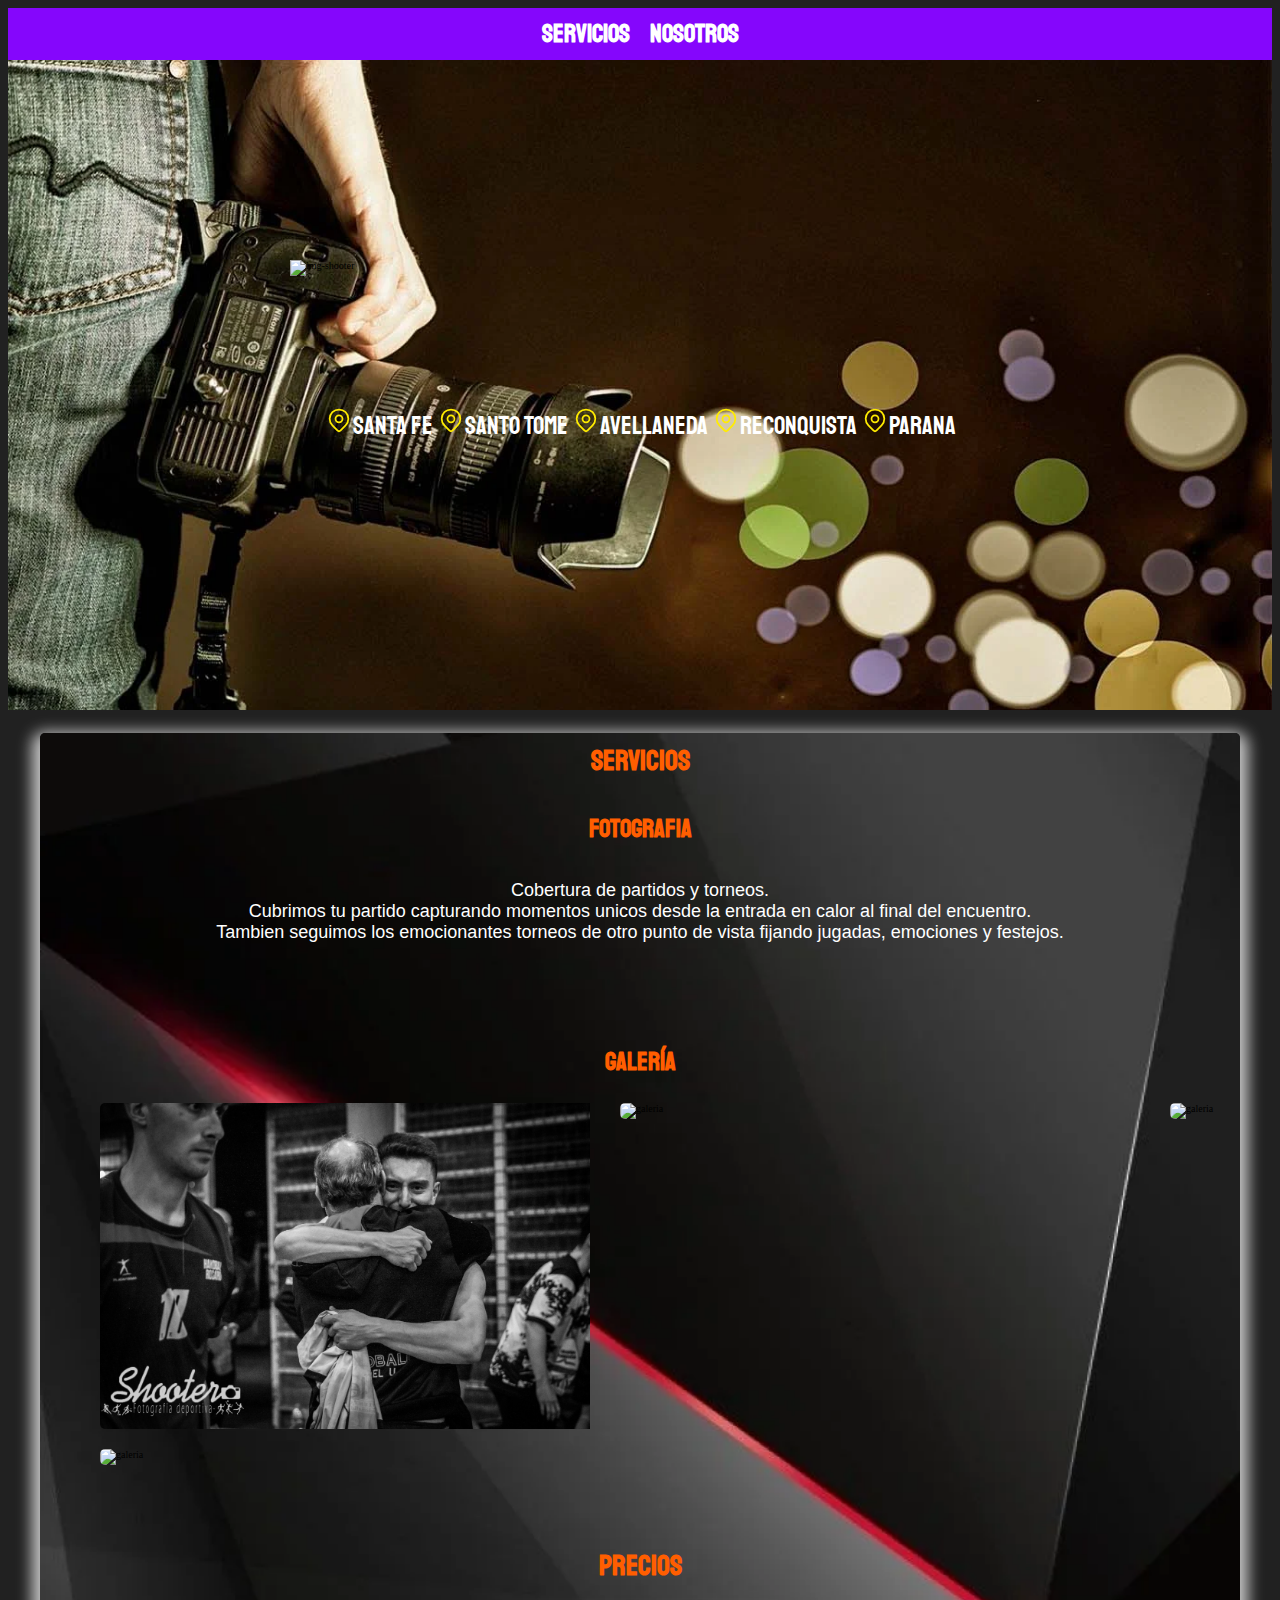
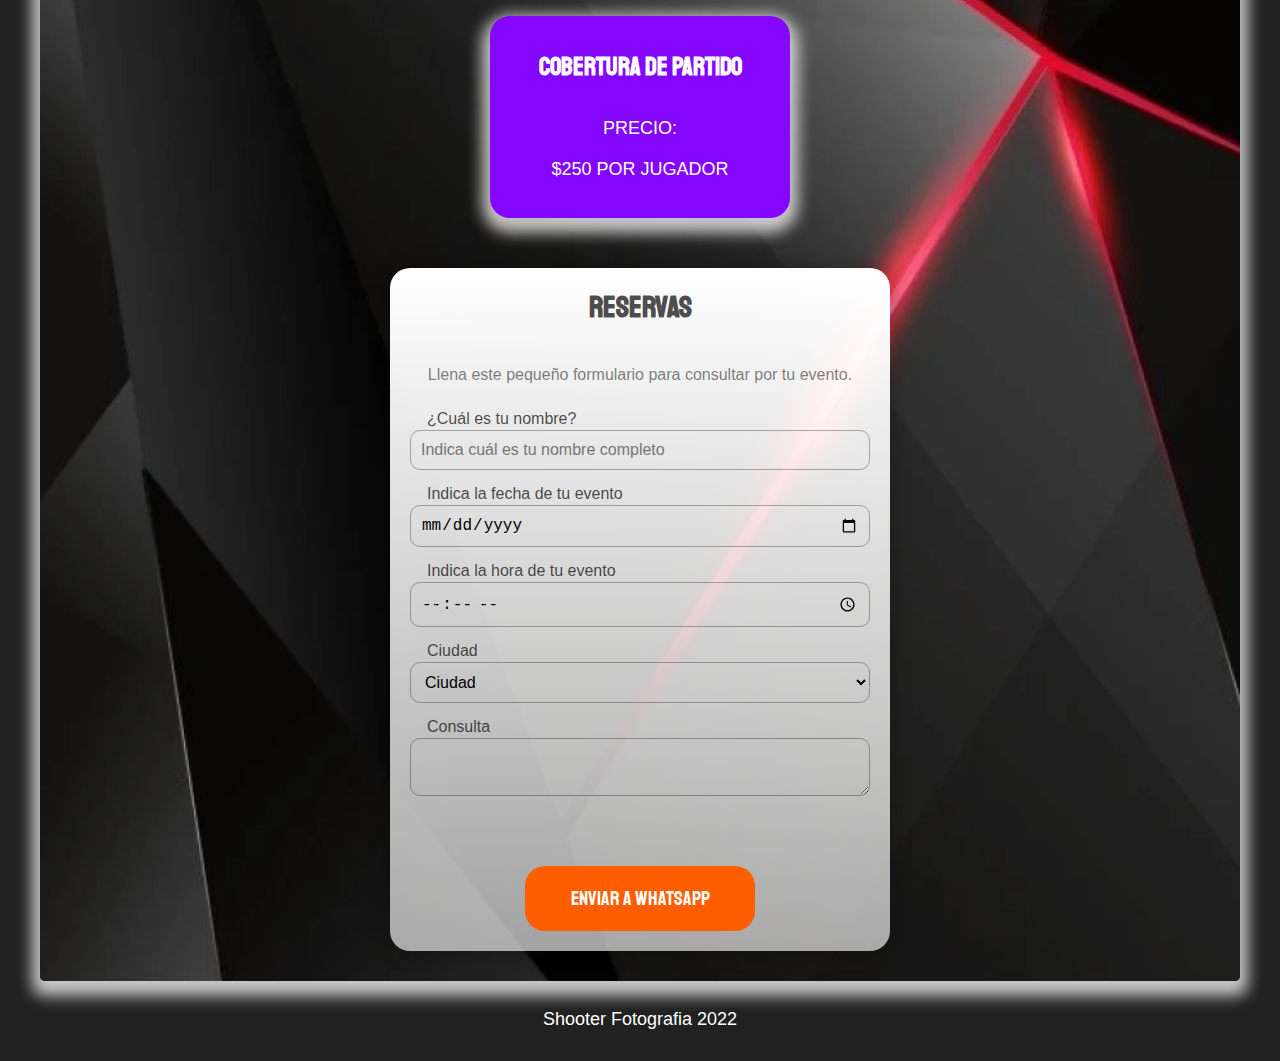
==== commit 4b41cbb4: "Update index.html" ====
--- a/index.html
+++ b/index.html
@@ -7,7 +7,6 @@
     <meta name="description" content="Fotografia Deportiva">
         <link href="style.css" rel="stylesheet" as="style">
         <link href="normalize.css" rel="stylesheet" as="style">
-        <link href="form.css" rel="stylesheet" as="style">
         <meta http-equiv="X-UA-Compatible" content="IE=edge">
         <link rel="preconnect" href="https://fonts.googleapis.com">
 <link rel="preconnect" href="https://fonts.gstatic.com" crossorigin>
@@ -80,7 +79,7 @@
 </section>
 
 
-<form action="" class="formulario">
+<form action="" class="contenedor formulario">
   <h3 class="formulario__subtitulo">Reservas</h3>
   <p class="formulario__parrafo">
     Llena este pequeño formulario para consultar por tu evento.
--- a/style.css
+++ b/style.css
@@ -2,8 +2,8 @@
      
         --black: #212121;
         --white: #ffffff;
-        --primary: #ffae00;
-        --secondary: #06a2fc;
+        --primary: #ff5e00;
+        --secondary: #8506fc;
         --grey: #9b9b9b;
         --font: 'Staatliches';
     }
@@ -25,13 +25,16 @@
     justify-content: center;
 background-color: var(--secondary);}
 
-.contenido{max-width: 120rem;
-    margin: 0 auto 0 auto;}
+.contenedor {
+    width: 95%;
+    max-width: 120rem;
+    margin: 0 auto;
+  }
 
 /* NAVEGACIÓN */
 .navegacion{display: flex;
     flex-direction: column;
-    justify-content: space-between;
+    justify-content: center;
 }
     
     
@@ -79,7 +82,12 @@
             font-family:'Istok Web', sans-serif;
        color: var(--white);}
 
-      
+       img {
+        max-width: 100%;
+        width: auto;
+        height: auto;
+        display: block;
+      }
 
        /* IMG SHOOTER */
        .img__inicio{width: 35rem;
@@ -193,10 +201,97 @@
 .boton:hover{cursor: pointer;}
     
 
-
-    
-
-
+    .header.fijo {
+      left: 0;
+      top: 0;
+      position: fixed;
+      width: 100%;
+      box-shadow: 0.1rem 0.2rem 0.3rem 0.3rem rgb(204, 204, 204);
+    }
+
+    .galeria {
+        padding: 5rem 0;
+      }
+      .galeria h3 {
+        text-align: center;
+      }
+      
+      .galeria-imagenes {
+        margin: 0;
+        padding: 0;
+        list-style: none;
+        display: grid;
+        grid-template-columns: repeat(2, 1fr);
+        gap: 2rem;
+        
+      }
+      @media (min-width: 480px) {
+        .galeria-imagenes {
+          display: grid;
+          grid-template-columns: repeat(3, 1fr);
+          gap: 2rem;
+        }
+      }
+      @media (min-width: 768px) {
+        .galeria-imagenes {
+          display: grid;
+          grid-template-columns: repeat(4, 1fr);
+          gap: 2rem;
+        }
+      }
+      @media (min-width: 992px) {
+        .galeria-imagenes {
+          display: grid;
+          grid-template-columns: repeat(6, 1fr);
+          gap: 2rem;
+        }
+      }
+
+      body.fijar-body {
+        overflow: hidden;
+      }
+      body.body-scroll {
+        padding-top: 8.6rem;
+      }
+
+      .overlay { 
+        top: 0;
+        left: 0;
+        right: 0;
+        bottom: 0;
+        width: 100%;
+        height: 100%;
+        display: grid;
+        place-items: center;
+        position: fixed;
+        
+      }
+      .overlay picture {
+        display: block;
+        max-width: 80rem;
+        background-color: rgba(0, 0, 0, 0.5);
+        
+      }
+
+.btn-cerrar {
+    width: 4rem;
+    height: 4rem;
+    border-radius: 50%;
+    background-color: #fff;
+    color: #000;
+    display: grid;
+    place-items: center;
+    font-weight: 700;
+    
+  }
+  .btn-cerrar:hover {
+    cursor: pointer;
+  }
+
+
+  .precio h3{
+      color: var(--white);
+  }
 /*CONTACTO*/
 
 .contacto__equipo{ display: flex; flex-direction: column; align-items: center; justify-content: space-between;}
@@ -227,7 +322,109 @@
 
 .descarga a{ font-family:'Istok Web', sans-serif;}
 
-
+/*form*/
+ 
+.formulario {
+    width: 500px;
+    max-width: 100%;
+    margin: auto;
+    margin-top: 30px;
+    margin-bottom: 1rem;
+    padding: 20px;
+    box-shadow: 0 0 20px 1px rgba(0, 0, 0, 0.3);
+    background: rgb(255,255,255);
+background: linear-gradient( rgba(255,255,255,1) 0%, rgba(255, 255, 255, 0.63) 100%);
+    border-radius: 2rem;
+    font-family: 'Lucida Sans', 'Lucida Sans Regular', 'Lucida Grande', 'Lucida Sans Unicode', Geneva, Verdana, sans-serif;
+  }
+  
+ 
+  
+  
+  
+  .formulario__subtitulo,
+  .formulario__parrafo {
+    text-align: center;
+    margin-top: 0;
+    font-size: 1.6rem;
+  }
+ 
+  .formulario__subtitulo {
+    color: rgba(0, 0, 0, 0.7);
+    font-size: 3rem;
+  }
+  .formulario__parrafo {
+    color: rgba(0, 0, 0, 0.5);
+  }
+  .formulario__input,
+  .formulario__label {
+    display: block;
+    width: 100%;
+    font-size: 1.6rem;
+  }
+  .formulario__input {
+    padding: 10px;
+    background: transparent;
+    /* puedo colocar otro color pero con transparencia asi: background: rgba(0,0,0,0.1) porque sino no se ven las label, aunque ya no es necesario porque ya no estan sobre los input y ademas le quite el z-index*/
+    border: 1px solid rgba(0, 0, 0, 0.3);
+    margin-bottom: 15px;
+    border-radius: 10px;
+  }
+  .formulario__input:focus {
+    /*outline: 1px solid rgba(0,0,0,0.7);*/
+    outline: none;
+    box-shadow: 0px 0px 2px rgba(0, 0, 0, 0.7);
+  }
+  /*.formulario__input:focus + .formulario__label{
+      margin-top: -120px;
+  }*/
+  .formulario__label {
+    padding-left: 15px;
+    /*position: absolute;*/
+    /*margin-top: -78px;*/
+    /*z-index: -20;*/
+    color: rgba(0, 0, 0, 0.7);
+    /*transition: all 0.2s;*/
+    margin: 2px;
+  }
+  .formulario__submit {
+   background-color:var(--primary);
+    color: var(--white);
+    font-family: var(--font);
+    padding: 20px 20px;
+    cursor: pointer;
+    border: none;
+    border-radius: 20px;
+    display: block;
+    width: 50%;
+    font-size: 2rem;
+  }
+  
+  /*Centrar los campos del formulario (Los input y el boton de Enviar al WhatsApp, que tambien es un input)*/
+  
+  .formulario__input,
+  .formulario__submit {
+    margin-left: auto;
+    margin-right: auto;
+  }
+  
+  /*.fijar {
+      margin-top: -120px;
+  } */
+  
+  /* respuesta del formulario */
+  #respuesta {
+    width: 100%;
+    height: 50px;
+    margin: 5px;
+    padding: 5px;
+  }
+  #respuesta.fail {
+    color: red;
+  }
+  #respuesta.send {
+    color: green;
+  }
 
 /*FOOTER*/
-footer p{color:var(--black);}+footer p{color:var(--white);}--- a/style.css
+++ b/style.css
@@ -2,8 +2,8 @@
      
         --black: #212121;
         --white: #ffffff;
-        --primary: #ffae00;
-        --secondary: #06a2fc;
+        --primary: #ff5e00;
+        --secondary: #8506fc;
         --grey: #9b9b9b;
         --font: 'Staatliches';
     }
@@ -25,13 +25,16 @@
     justify-content: center;
 background-color: var(--secondary);}
 
-.contenido{max-width: 120rem;
-    margin: 0 auto 0 auto;}
+.contenedor {
+    width: 95%;
+    max-width: 120rem;
+    margin: 0 auto;
+  }
 
 /* NAVEGACIÓN */
 .navegacion{display: flex;
     flex-direction: column;
-    justify-content: space-between;
+    justify-content: center;
 }
     
     
@@ -79,7 +82,12 @@
             font-family:'Istok Web', sans-serif;
        color: var(--white);}
 
-      
+       img {
+        max-width: 100%;
+        width: auto;
+        height: auto;
+        display: block;
+      }
 
        /* IMG SHOOTER */
        .img__inicio{width: 35rem;
@@ -193,10 +201,97 @@
 .boton:hover{cursor: pointer;}
     
 
-
-    
-
-
+    .header.fijo {
+      left: 0;
+      top: 0;
+      position: fixed;
+      width: 100%;
+      box-shadow: 0.1rem 0.2rem 0.3rem 0.3rem rgb(204, 204, 204);
+    }
+
+    .galeria {
+        padding: 5rem 0;
+      }
+      .galeria h3 {
+        text-align: center;
+      }
+      
+      .galeria-imagenes {
+        margin: 0;
+        padding: 0;
+        list-style: none;
+        display: grid;
+        grid-template-columns: repeat(2, 1fr);
+        gap: 2rem;
+        
+      }
+      @media (min-width: 480px) {
+        .galeria-imagenes {
+          display: grid;
+          grid-template-columns: repeat(3, 1fr);
+          gap: 2rem;
+        }
+      }
+      @media (min-width: 768px) {
+        .galeria-imagenes {
+          display: grid;
+          grid-template-columns: repeat(4, 1fr);
+          gap: 2rem;
+        }
+      }
+      @media (min-width: 992px) {
+        .galeria-imagenes {
+          display: grid;
+          grid-template-columns: repeat(6, 1fr);
+          gap: 2rem;
+        }
+      }
+
+      body.fijar-body {
+        overflow: hidden;
+      }
+      body.body-scroll {
+        padding-top: 8.6rem;
+      }
+
+      .overlay { 
+        top: 0;
+        left: 0;
+        right: 0;
+        bottom: 0;
+        width: 100%;
+        height: 100%;
+        display: grid;
+        place-items: center;
+        position: fixed;
+        
+      }
+      .overlay picture {
+        display: block;
+        max-width: 80rem;
+        background-color: rgba(0, 0, 0, 0.5);
+        
+      }
+
+.btn-cerrar {
+    width: 4rem;
+    height: 4rem;
+    border-radius: 50%;
+    background-color: #fff;
+    color: #000;
+    display: grid;
+    place-items: center;
+    font-weight: 700;
+    
+  }
+  .btn-cerrar:hover {
+    cursor: pointer;
+  }
+
+
+  .precio h3{
+      color: var(--white);
+  }
 /*CONTACTO*/
 
 .contacto__equipo{ display: flex; flex-direction: column; align-items: center; justify-content: space-between;}
@@ -227,7 +322,109 @@
 
 .descarga a{ font-family:'Istok Web', sans-serif;}
 
-
+/*form*/
+ 
+.formulario {
+    width: 500px;
+    max-width: 100%;
+    margin: auto;
+    margin-top: 30px;
+    margin-bottom: 1rem;
+    padding: 20px;
+    box-shadow: 0 0 20px 1px rgba(0, 0, 0, 0.3);
+    background: rgb(255,255,255);
+background: linear-gradient( rgba(255,255,255,1) 0%, rgba(255, 255, 255, 0.63) 100%);
+    border-radius: 2rem;
+    font-family: 'Lucida Sans', 'Lucida Sans Regular', 'Lucida Grande', 'Lucida Sans Unicode', Geneva, Verdana, sans-serif;
+  }
+  
+ 
+  
+  
+  
+  .formulario__subtitulo,
+  .formulario__parrafo {
+    text-align: center;
+    margin-top: 0;
+    font-size: 1.6rem;
+  }
+ 
+  .formulario__subtitulo {
+    color: rgba(0, 0, 0, 0.7);
+    font-size: 3rem;
+  }
+  .formulario__parrafo {
+    color: rgba(0, 0, 0, 0.5);
+  }
+  .formulario__input,
+  .formulario__label {
+    display: block;
+    width: 100%;
+    font-size: 1.6rem;
+  }
+  .formulario__input {
+    padding: 10px;
+    background: transparent;
+    /* puedo colocar otro color pero con transparencia asi: background: rgba(0,0,0,0.1) porque sino no se ven las label, aunque ya no es necesario porque ya no estan sobre los input y ademas le quite el z-index*/
+    border: 1px solid rgba(0, 0, 0, 0.3);
+    margin-bottom: 15px;
+    border-radius: 10px;
+  }
+  .formulario__input:focus {
+    /*outline: 1px solid rgba(0,0,0,0.7);*/
+    outline: none;
+    box-shadow: 0px 0px 2px rgba(0, 0, 0, 0.7);
+  }
+  /*.formulario__input:focus + .formulario__label{
+      margin-top: -120px;
+  }*/
+  .formulario__label {
+    padding-left: 15px;
+    /*position: absolute;*/
+    /*margin-top: -78px;*/
+    /*z-index: -20;*/
+    color: rgba(0, 0, 0, 0.7);
+    /*transition: all 0.2s;*/
+    margin: 2px;
+  }
+  .formulario__submit {
+   background-color:var(--primary);
+    color: var(--white);
+    font-family: var(--font);
+    padding: 20px 20px;
+    cursor: pointer;
+    border: none;
+    border-radius: 20px;
+    display: block;
+    width: 50%;
+    font-size: 2rem;
+  }
+  
+  /*Centrar los campos del formulario (Los input y el boton de Enviar al WhatsApp, que tambien es un input)*/
+  
+  .formulario__input,
+  .formulario__submit {
+    margin-left: auto;
+    margin-right: auto;
+  }
+  
+  /*.fijar {
+      margin-top: -120px;
+  } */
+  
+  /* respuesta del formulario */
+  #respuesta {
+    width: 100%;
+    height: 50px;
+    margin: 5px;
+    padding: 5px;
+  }
+  #respuesta.fail {
+    color: red;
+  }
+  #respuesta.send {
+    color: green;
+  }
 
 /*FOOTER*/
-footer p{color:var(--black);}+footer p{color:var(--white);}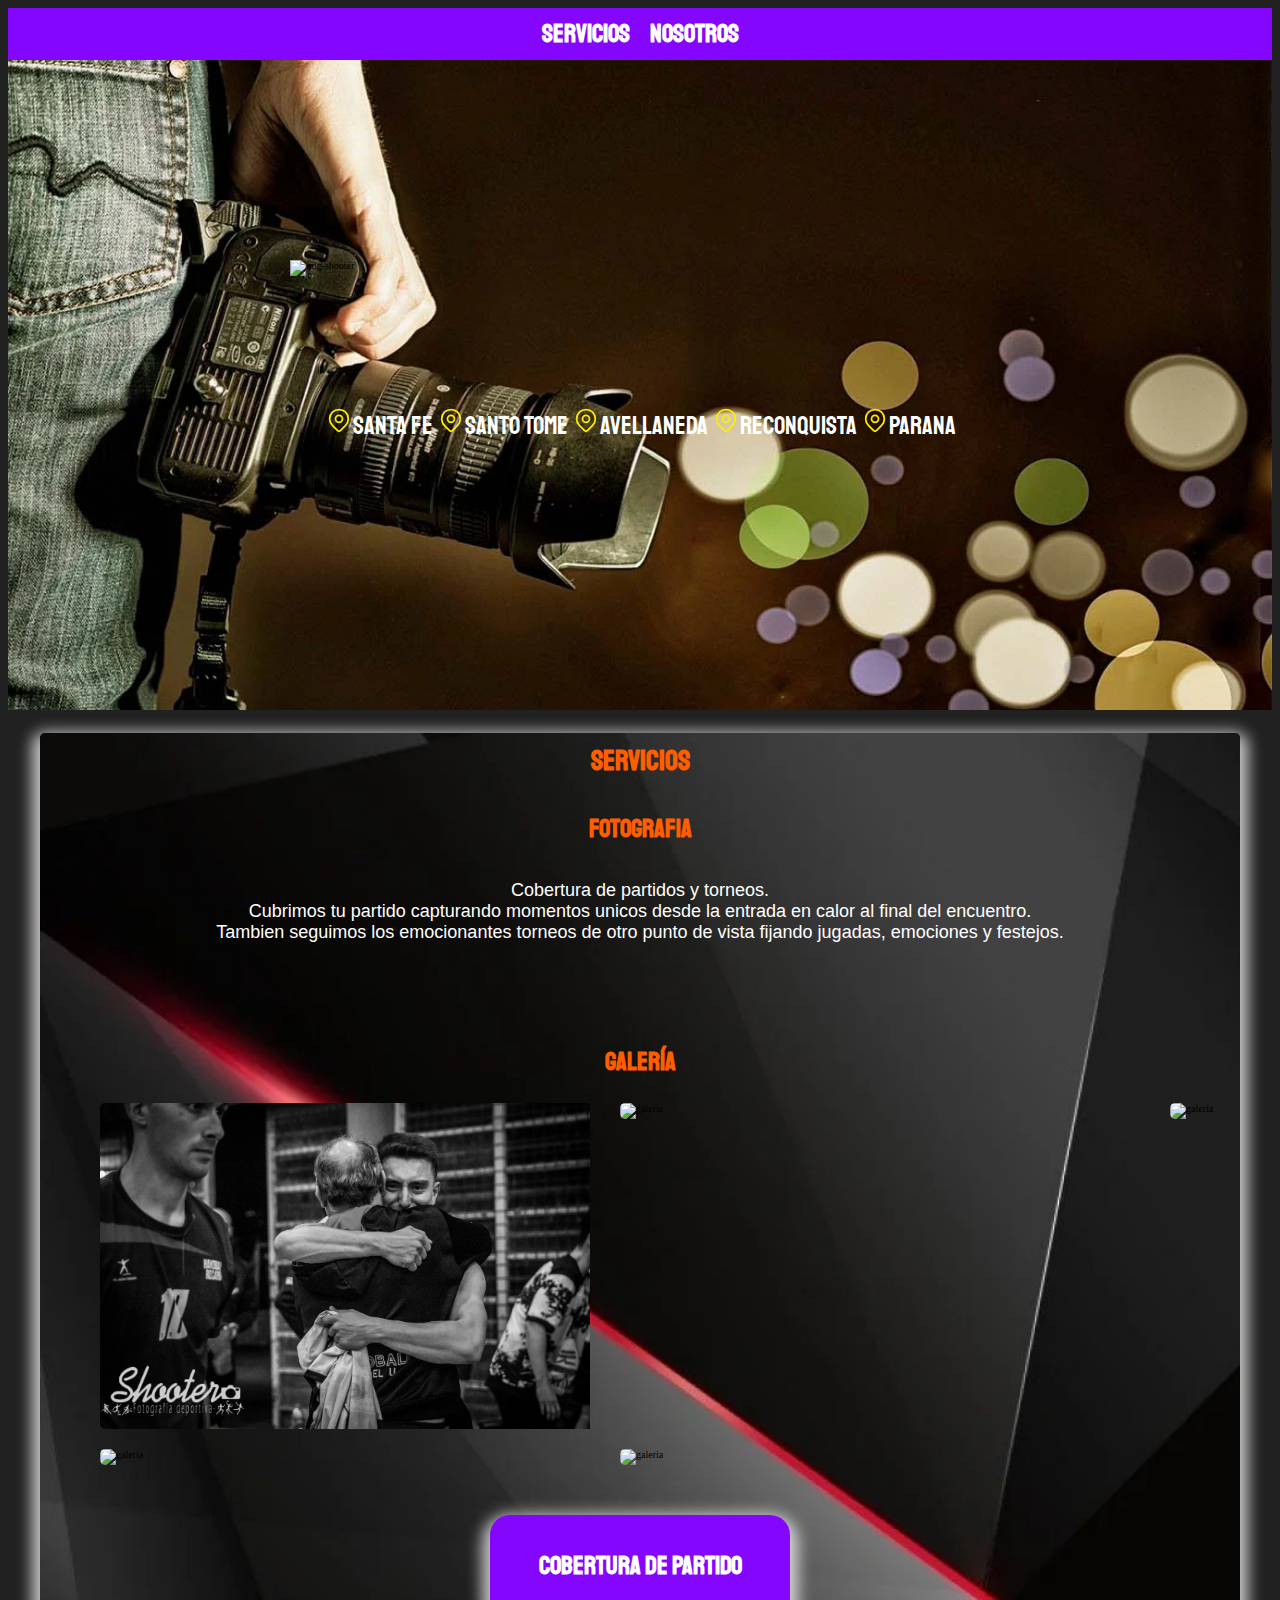
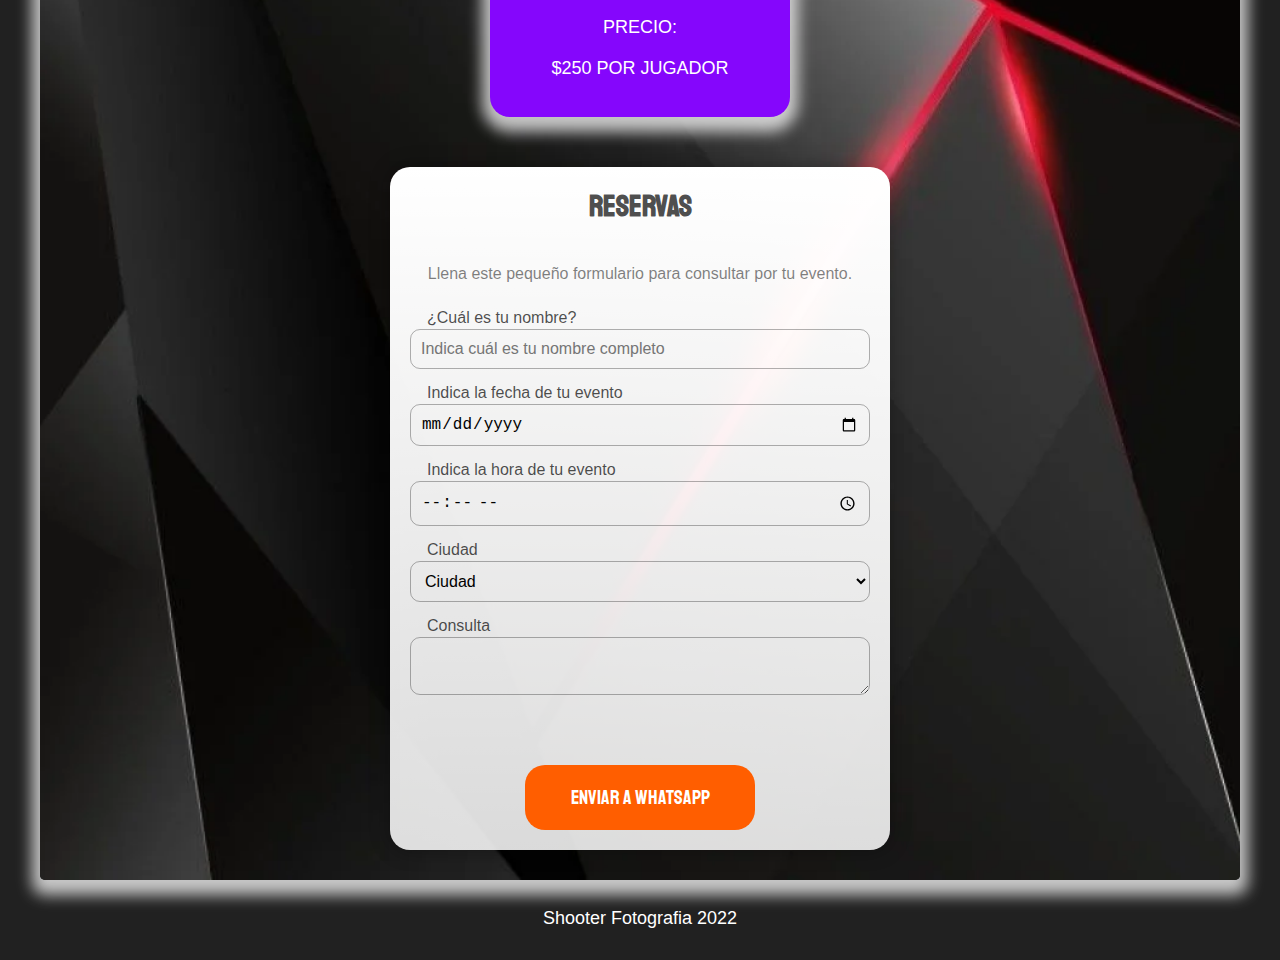
==== commit 796d3a4e: "Update index.html" ====
--- a/index.html
+++ b/index.html
@@ -69,7 +69,6 @@
 </section>
 
 <section class="precio" >
-<h2>Precios</h2>
 <div class="marco__precio sombra">
   <h3>Cobertura de partido</h3>
   <p class="precio__precio">Precio:</p>
--- a/style.css
+++ b/style.css
@@ -250,9 +250,7 @@
       body.fijar-body {
         overflow: hidden;
       }
-      body.body-scroll {
-        padding-top: 8.6rem;
-      }
+      
 
       .overlay { 
         top: 0;
@@ -333,7 +331,7 @@
     padding: 20px;
     box-shadow: 0 0 20px 1px rgba(0, 0, 0, 0.3);
     background: rgb(255,255,255);
-background: linear-gradient( rgba(255,255,255,1) 0%, rgba(255, 255, 255, 0.63) 100%);
+background: linear-gradient( rgba(255,255,255,1) 0%, rgba(255, 255, 255, 0.856) 100%);
     border-radius: 2rem;
     font-family: 'Lucida Sans', 'Lucida Sans Regular', 'Lucida Grande', 'Lucida Sans Unicode', Geneva, Verdana, sans-serif;
   }
@@ -418,6 +416,7 @@
     height: 50px;
     margin: 5px;
     padding: 5px;
+    font-size: 1.6rem;
   }
   #respuesta.fail {
     color: red;
--- a/style.css
+++ b/style.css
@@ -250,9 +250,7 @@
       body.fijar-body {
         overflow: hidden;
       }
-      body.body-scroll {
-        padding-top: 8.6rem;
-      }
+      
 
       .overlay { 
         top: 0;
@@ -333,7 +331,7 @@
     padding: 20px;
     box-shadow: 0 0 20px 1px rgba(0, 0, 0, 0.3);
     background: rgb(255,255,255);
-background: linear-gradient( rgba(255,255,255,1) 0%, rgba(255, 255, 255, 0.63) 100%);
+background: linear-gradient( rgba(255,255,255,1) 0%, rgba(255, 255, 255, 0.856) 100%);
     border-radius: 2rem;
     font-family: 'Lucida Sans', 'Lucida Sans Regular', 'Lucida Grande', 'Lucida Sans Unicode', Geneva, Verdana, sans-serif;
   }
@@ -418,6 +416,7 @@
     height: 50px;
     margin: 5px;
     padding: 5px;
+    font-size: 1.6rem;
   }
   #respuesta.fail {
     color: red;
